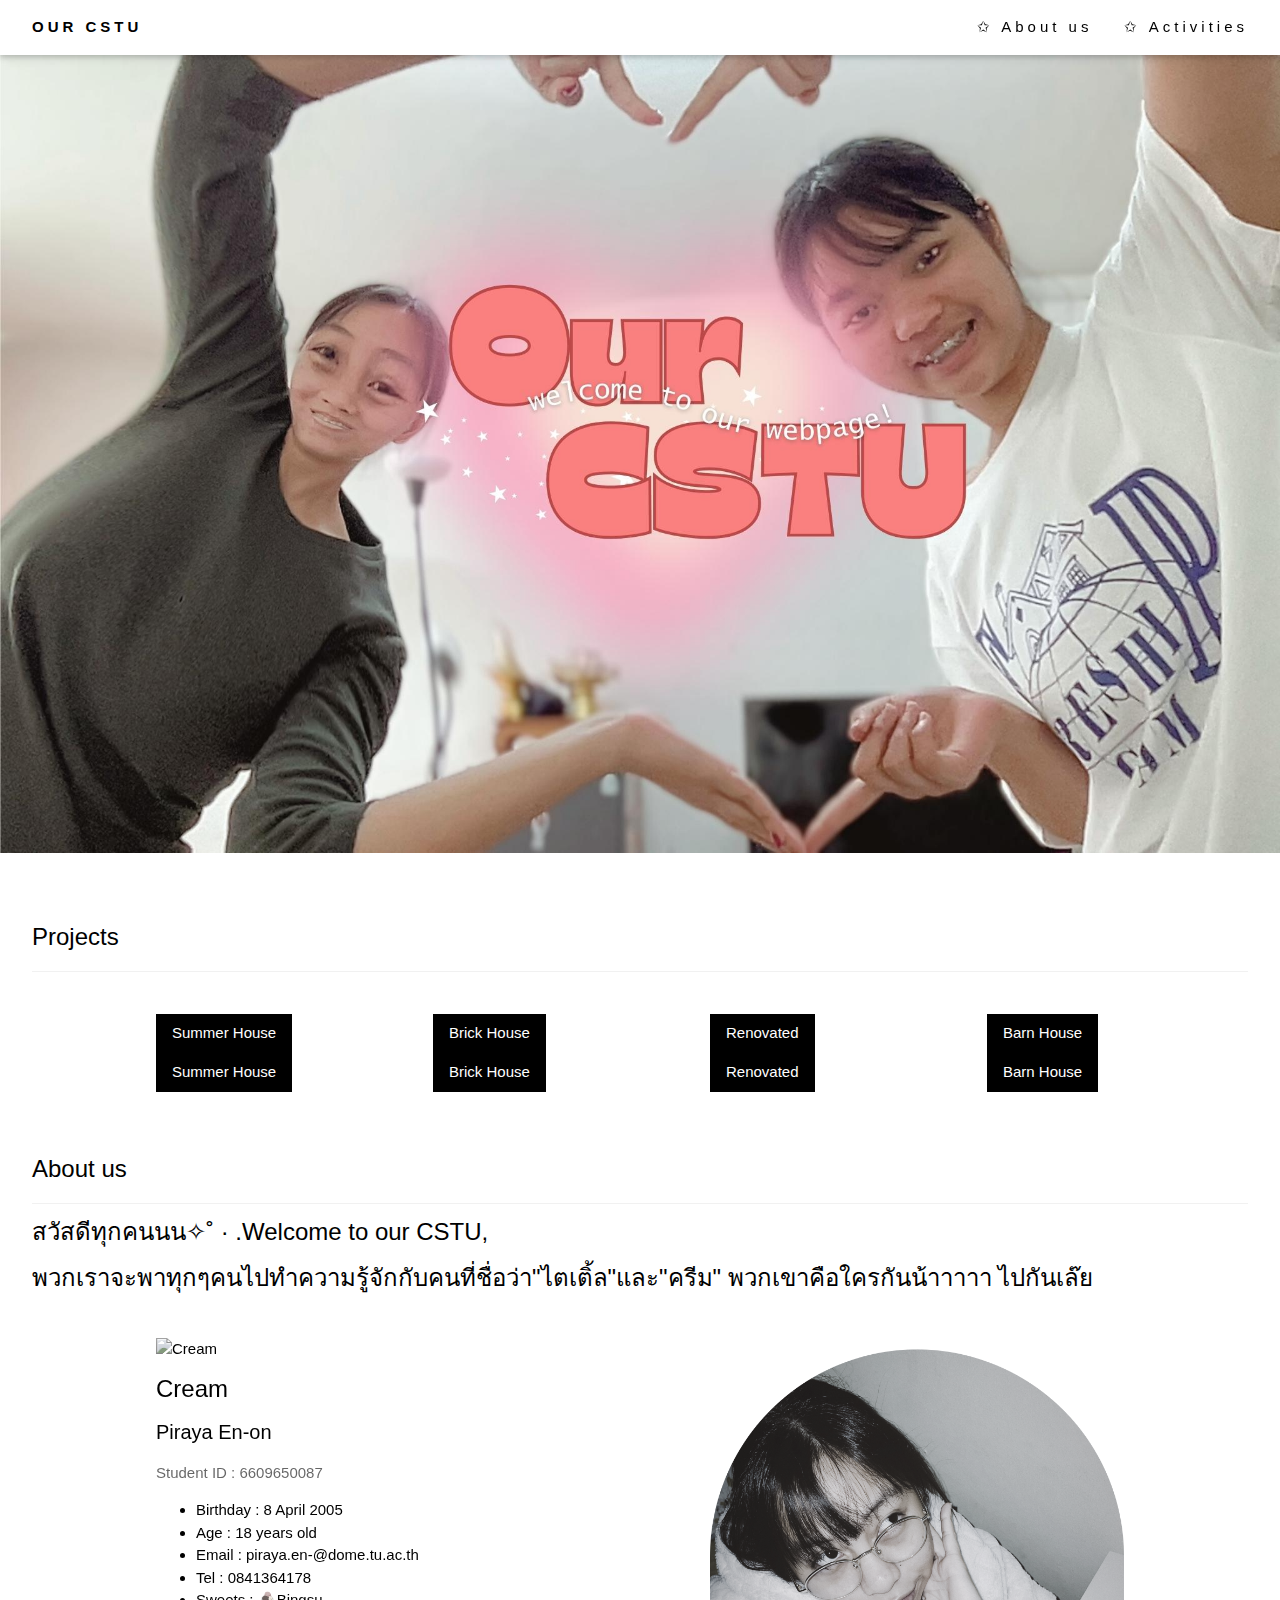
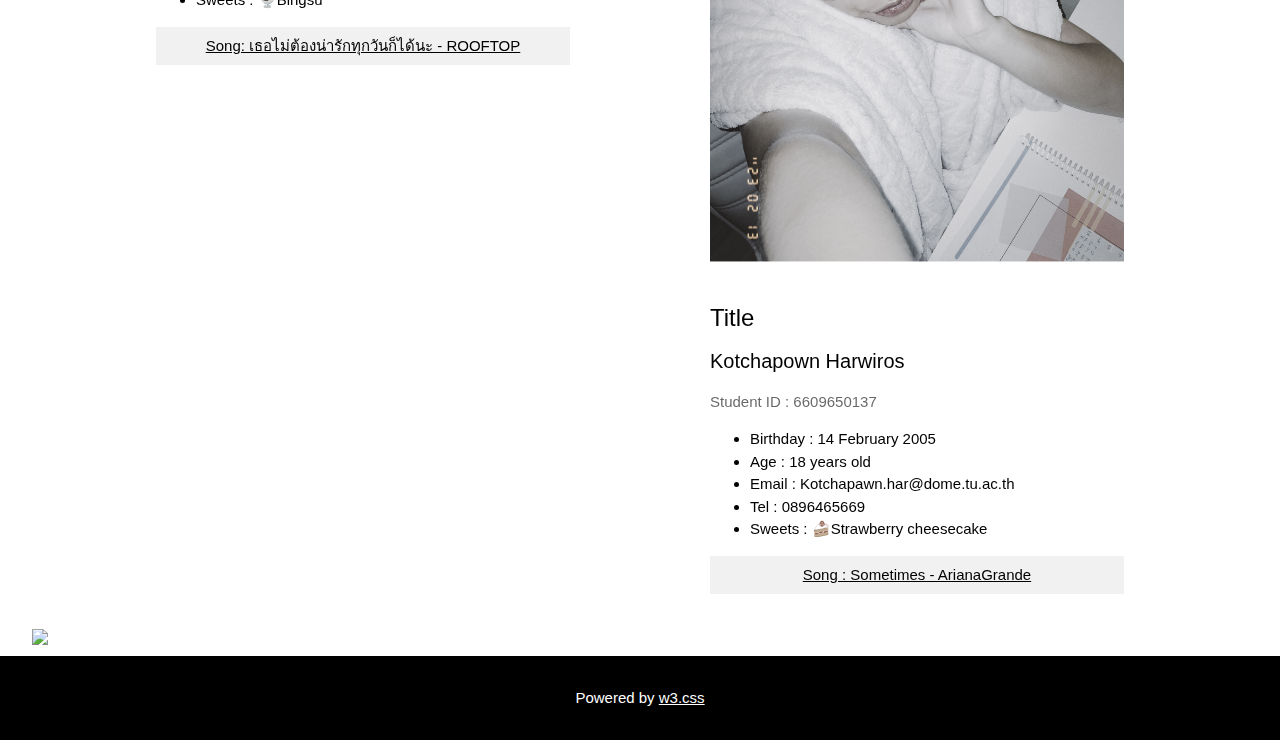
==== index.html @ e23eea5b "delete button 2nd" ====
<!DOCTYPE html>
<html>
  <head>
    <title>OUR CSTU</title>
    <meta charset="UTF-8">
    <meta name="viewport" content="width=device-width, initial-scale=1">
    <link rel="stylesheet" href="css/style.css">
  </head>
  <body>
    <!-- Navbar (sit on top) -->
    <div class="top">
      <div class="bar white wide padding card">
        <a href="#home" class="bar-item button"><b>OUR CSTU</b></a>
        <!-- Float links to the right. Hide them on small screens -->
        <div class="right hide-small">
          <a href="#about" class="bar-item button">✩ About us</a>
          <a href="Our_activities.html" class="bar-item button">✩ Activities</a>
        </div>
      </div>
    </div>
    <!-- Header -->
    <header class="display-container content wide" style="max-width:1500px;" id="home">
      <img class="image" src="image/Our.jpg" alt="Cream&Title" width="1500" height="700">
    </header>
    <!-- Page content -->
    <div class="content padding" style="max-width:1564px">
      <!-- Project Section -->
      <div class="container padding-32" id="projects">
        <h3 class="border-bottom border-light-grey padding-16">Projects</h3>
      </div>
      <div class="row-padding">
        <div class="col l3 m6 margin-bottom">
          <div class="display-container">
            <div class="display-topleft black padding">Summer House</div>
            <img src="/w3images/house5.jpg" alt="House" style="width:100%">
          </div>
        </div>
        <div class="col l3 m6 margin-bottom">
          <div class="display-container">
            <div class="display-topleft black padding">Brick House</div>
            <img src="/w3images/house2.jpg" alt="House" style="width:100%">
          </div>
        </div>
        <div class="col l3 m6 margin-bottom">
          <div class="display-container">
            <div class="display-topleft black padding">Renovated</div>
            <img src="/w3images/house3.jpg" alt="House" style="width:100%">
          </div>
        </div>
        <div class="col l3 m6 margin-bottom">
          <div class="display-container">
            <div class="display-topleft black padding">Barn House</div>
            <img src="/w3images/house4.jpg" alt="House" style="width:100%">
          </div>
        </div>
      </div>
      <div class="row-padding">
        <div class="col l3 m6 margin-bottom">
          <div class="display-container">
            <div class="display-topleft black padding">Summer House</div>
            <img src="/w3images/house2.jpg" alt="House" style="width:99%">
          </div>
        </div>
        <div class="col l3 m6 margin-bottom">
          <div class="display-container">
            <div class="display-topleft black padding">Brick House</div>
            <img src="/w3images/house5.jpg" alt="House" style="width:99%">
          </div>
        </div>
        <div class="col l3 m6 margin-bottom">
          <div class="display-container">
            <div class="display-topleft black padding">Renovated</div>
            <img src="/w3images/house4.jpg" alt="House" style="width:99%">
          </div>
        </div>
        <div class="col l3 m6 margin-bottom">
          <div class="display-container">
            <div class="display-topleft black padding">Barn House</div>
            <img src="/w3images/house3.jpg" alt="House" style="width:99%">
          </div>
        </div>
      </div>

  <!-- About Section -->
  <div class="container padding-32" id="about">
    <h3 class="border-bottom border-light-grey padding-16">About us</h3>
    <h3>สวัสดีทุกคนนน✧˚ · .Welcome to our CSTU,</h3>
    <h3> พวกเราจะพาทุกๆคนไปทำความรู้จักกับคนที่ชื่อว่า"ไตเติ้ล"และ"ครีม" พวกเขาคือใครกันน้าาาาา ไปกันเล๊ย</h3>
  </div>

  <div class="row-padding grayscale">
    <div class="col l6 m6 margin-bottom" id="cream">
      <img src="image/cream in frame.png" alt="Cream" style="width:100%">
      <h3>Cream</h3>
      <h4>Piraya En-on</h4>
      <p class="std">Student ID : 6609650087</p>
      <ul>
        <li>Birthday : 8 April 2005</li>
        <li>Age : 18 years old</li>
        <li>Email : piraya.en-@dome.tu.ac.th</li>
        <li>Tel : 0841364178</li>
        <li>Sweets : &#127848Bingsu</li>
      </ul>
      <p>
        <button class="button light-grey block">
            <a href="https://youtu.be/qBFnCkYeh0w?si=fT-tMSIpCSlqD7FG">Song: เธอไม่ต้องน่ารักทุกวันก็ได้นะ - ROOFTOP</a>
        </button>
      </p>
    </div>
    <div class="col l6 m6 margin-bottom" id="title">
      <img src="image/title in frame.png" alt="Hawi" style="width:100%">
      <h3>Title</h3>
      <h4>Kotchapown Harwiros</h4>
      <p class="std">Student ID : 6609650137</p>
      <ul>
        <li>Birthday : 14 February 2005</li>
        <li>Age : 18 years old</li>
        <li>Email : Kotchapawn.har@dome.tu.ac.th</li>
        <li>Tel : 0896465669</li>
        <li>Sweets : &#127856Strawberry cheesecake</li>
      </ul>
      <p>
        <button class="button light-grey block">
            <a href="https://youtu.be/4yr6KzidJs0?si=p7dUStt43I7dXj5k">Song : Sometimes - ArianaGrande</a>
        </button>
      </p>
    </div>
  </div>
  
<!-- Image of location/map -->
<div class="container">
  <img src="/w3images/map.jpg" class="image" style="width:100%">
</div>

<!-- End page content -->
</div>


<!-- Footer -->
<footer class="center black padding-16">
  <p>Powered by <a href="https://www.w3schools.com/w3css/default.asp" title="W3.CSS" target="_blank" class="hover-text-green">w3.css</a></p>
</footer>

</body>
</html>
---- css/style.css ----
html {
  box-sizing: border-box
}

*,*:before,*:after {
  box-sizing: inherit
}

html {
  -ms-text-size-adjust: 100%;
  -webkit-text-size-adjust: 100%
}

body {
  margin: 0
}

article,aside,details,figcaption,figure,footer,header,main,menu,nav,section {
  display: block
}

summary {
  display: list-item
}

audio,canvas,progress,video {
  display: inline-block
}

progress {
  vertical-align: baseline
}

audio:not([controls]) {
  display: none;
  height: 0
}

[hidden],template {
  display: none
}

a {
  background-color: transparent
}

a:active,a:hover {
  outline-width: 0
}

abbr[title] {
  border-bottom: none;
  text-decoration: underline;
  text-decoration: underline dotted
}

b,strong {
  font-weight: bolder
}

dfn {
  font-style: italic
}

mark {
  background: #ff0;
  color: #000
}

small {
  font-size: 80%
}

sub,sup {
  font-size: 75%;
  line-height: 0;
  position: relative;
  vertical-align: baseline
}

sub {
  bottom: -0.25em
}

sup {
  top: -0.5em
}

figure {
  margin: 1em 40px
}

img {
  border-style: none
}

code,kbd,pre,samp {
  font-family: monospace,monospace;
  font-size: 1em
}

hr {
  box-sizing: content-box;
  height: 0;
  overflow: visible
}

button,input,select,textarea,optgroup {
  font: inherit;
  margin: 0
}

optgroup {
  font-weight: bold
}

button,select {
  text-transform: none
}


fieldset {
  border: 1px solid #c0c0c0;
  margin: 0 2px;
  padding: .35em .625em .75em
}

legend {
  color: inherit;
  display: table;
  max-width: 100%;
  padding: 0;
  white-space: normal
}

textarea {
  overflow: auto
}

[type=checkbox],[type=radio] {
  padding: 0
}

[type=number]::-webkit-inner-spin-button,[type=number]::-webkit-outer-spin-button {
  height: auto
}

[type=search] {
  -webkit-appearance: textfield;
  outline-offset: -2px
}

[type=search]::-webkit-search-decoration {
  -webkit-appearance: none
}


/* End extract */
html,body {
  font-family: Verdana,sans-serif;
  font-size: 15px;
  line-height: 1.5
}

html {
  overflow-x: hidden
}

h1 {
  font-size: 36px
}

h2 {
  font-size: 30px
}

h3 {
  font-size: 24px
}

h4 {
  font-size: 20px
}

h5 {
  font-size: 18px
}

h6 {
  font-size: 16px
}

.serif {
  font-family: serif
}

.sans-serif {
  font-family: sans-serif
}

.cursive {
  font-family: cursive
}

.monospace {
  font-family: monospace
}

h1,h2,h3,h4,h5,h6 {
  font-family: "Segoe UI",Arial,sans-serif;
  font-weight: 400;
  margin: 10px 0
}

.wide {
  letter-spacing: 4px
}

hr {
  border: 0;
  border-top: 1px solid #eee;
  margin: 20px 0
}

.image {
  max-width: 100%;
  height: auto
}

img {
  vertical-align: middle
}

a {
  color: inherit
}

.table,.table-all {
  border-collapse: collapse;
  border-spacing: 0;
  width: 100%;
  display: table
}

.table-all {
  border: 1px solid #ccc
}

.bordered tr,.table-all tr {
  border-bottom: 1px solid #ddd
}

.striped tbody tr:nth-child(even) {
  background-color: #f1f1f1
}

.table-all tr:nth-child(odd) {
  background-color: #fff
}

.table-all tr:nth-child(even) {
  background-color: #f1f1f1
}

.hoverable tbody tr:hover,.ul.hoverable li:hover {
  background-color: #ccc
}

.centered tr th,.centered tr td {
  text-align: center
}

.table td,.table th,.table-all td,.table-all th {
  padding: 8px 8px;
  display: table-cell;
  text-align: left;
  vertical-align: top
}

.table th:first-child,.table td:first-child,.table-all th:first-child,.table-all td:first-child {
  padding-left: 16px
}

.btn,.button {
  border: none;
  display: inline-block;
  padding: 8px 16px;
  vertical-align: middle;
  overflow: hidden;
  text-decoration: none;
  color: inherit;
  background-color: inherit;
  text-align: center;
  cursor: pointer;
  white-space: nowrap
}

.btn:hover {
  box-shadow: 0 8px 16px 0 rgba(0,0,0,0.2),0 6px 20px 0 rgba(0,0,0,0.19)
}

.btn,.button {
  -webkit-touch-callout: none;
  -webkit-user-select: none;
  -khtml-user-select: none;
  -moz-user-select: none;
  -ms-user-select: none;
  user-select: none
}

.disabled,.btn:disabled,.button:disabled {
  cursor: not-allowed;
  opacity: 0.3
}

.disabled *,:disabled * {
  pointer-events: none
}

.btn.disabled:hover,.btn:disabled:hover {
  box-shadow: none
}

.badge,.tag {
  background-color: #000;
  color: #fff;
  display: inline-block;
  padding-left: 8px;
  padding-right: 8px;
  text-align: center
}

.badge {
  border-radius: 50%
}

.ul {
  list-style-type: none;
  padding: 0;
  margin: 0
}

.ul li {
  padding: 8px 16px;
  border-bottom: 1px solid #ddd
}

.ul li:last-child {
  border-bottom: none
}

.tooltip,.display-container {
  position: relative
}

.tooltip .text {
  display: none
}

.tooltip:hover .text {
  display: inline-block
}

.ripple:active {
  opacity: 0.5
}

.ripple {
  transition: opacity 0s
}

.input {
  padding: 8px;
  display: block;
  border: none;
  border-bottom: 1px solid #ccc;
  width: 100%
}

.select {
  padding: 9px 0;
  width: 100%;
  border: none;
  border-bottom: 1px solid #ccc
}

.dropdown-click,.dropdown-hover {
  position: relative;
  display: inline-block;
  cursor: pointer
}

.dropdown-hover:hover .dropdown-content {
  display: block
}

.dropdown-hover:first-child,.dropdown-click:hover {
  background-color: #ccc;
  color: #000
}

.dropdown-hover:hover > .button:first-child,.dropdown-click:hover > .button:first-child {
  background-color: #ccc;
  color: #000
}

.dropdown-content {
  cursor: auto;
  color: #000;
  background-color: #fff;
  display: none;
  position: absolute;
  min-width: 160px;
  margin: 0;
  padding: 0;
  z-index: 1
}

.check,.radio {
  width: 24px;
  height: 24px;
  position: relative;
  top: 6px
}

.sidebar {
  height: 100%;
  width: 200px;
  background-color: #fff;
  position: fixed!important;
  z-index: 1;
  overflow: auto
}

.bar-block .dropdown-hover,.bar-block .dropdown-click {
  width: 100%
}

.bar-block .dropdown-hover .dropdown-content,.bar-block .dropdown-click .dropdown-content {
  min-width: 100%
}

.bar-block .dropdown-hover .button,.bar-block .dropdown-click .button {
  width: 100%;
  text-align: left;
  padding: 8px 16px
}

.main,#main {
  transition: margin-left .4s
}

.modal {
  z-index: 3;
  display: none;
  padding-top: 100px;
  position: fixed;
  left: 0;
  top: 0;
  width: 100%;
  height: 100%;
  overflow: auto;
  background-color: rgb(0,0,0);
  background-color: rgba(0,0,0,0.4)
}

.modal-content {
  margin: auto;
  background-color: #fff;
  position: relative;
  padding: 0;
  outline: 0;
  width: 600px
}

.bar {
  width: 100%;
  overflow: hidden
}

.center .bar {
  display: inline-block;
  width: auto
}

.bar .bar-item {
  padding: 8px 16px;
  float: left;
  width: auto;
  border: none;
  display: block;
  outline: 0
}

.bar .dropdown-hover,.bar .dropdown-click {
  position: static;
  float: left
}

.bar .button {
  white-space: normal
}

.bar-block .bar-item {
  width: 100%;
  display: block;
  padding: 8px 16px;
  text-align: left;
  border: none;
  white-space: normal;
  float: none;
  outline: 0
}

.bar-block.center .bar-item {
  text-align: center
}

.block {
  display: block;
  width: 100%
}

.responsive {
  display: block;
  overflow-x: auto
}

.container:after,.container:before,.panel:after,.panel:before,.row:after,.row:before,.row-padding:after,.row-padding:before, .cell-row:before,.cell-row:after,.clear:after,.clear:before,.bar:before,.bar:after {
  content: "";
  display: table;
  clear: both
}

.col,.half,.third,.twothird,.threequarter,.quarter {
  float: left;
  width: 100%
}

.col.s1 {
  width: 8.33333%
}

.col.s2 {
  width: 16.66666%
}

.col.s3 {
  width: 24.99999%
}

.col.s4 {
  width: 33.33333%
}

.col.s5 {
  width: 41.66666%
}

.col.s6 {
  width: 49.99999%
}

.col.s7 {
  width: 58.33333%
}

.col.s8 {
  width: 66.66666%
}

.col.s9 {
  width: 74.99999%
}

.col.s10 {
  width: 83.33333%
}

.col.s11 {
  width: 91.66666%
}

.col.s12 {
  width: 99.99999%
}

@media (min-width: 601px) {
  .col.m1 {
      width:8.33333%
  }

  .col.m2 {
      width: 16.66666%
  }

  .col.m3,.quarter {
      width: 24.99999%
  }

  .col.m4,.third {
      width: 33.33333%
  }

  .col.m5 {
      width: 41.66666%
  }

  .col.m6,.half {
      width: 49.99999%
  }

  .col.m7 {
      width: 58.33333%
  }

  .col.m8,.twothird {
      width: 66.66666%
  }

  .col.m9,.threequarter {
      width: 74.99999%
  }

  .col.m10 {
      width: 83.33333%
  }

  .col.m11 {
      width: 91.66666%
  }

  .col.m12 {
      width: 99.99999%
  }
}

@media (min-width: 993px) {
  .col.l1 {
      width:8.33333%
  }

  .col.l2 {
      width: 16.66666%
  }

  .col.l3 {
      width: 24.99999%
  }

  .col.l4 {
      width: 33.33333%
  }

  .col.l5 {
      width: 41.66666%
  }

  .col.l6 {
      width: 49.99999%
  }

  .col.l7 {
      width: 58.33333%
  }

  .col.l8 {
      width: 66.66666%
  }

  .col.l9 {
      width: 74.99999%
  }

  .col.l10 {
      width: 83.33333%
  }

  .col.l11 {
      width: 91.66666%
  }

  .col.l12 {
      width: 99.99999%
  }
}

.rest {
  overflow: hidden
}

.stretch {
  margin-left: -16px;
  margin-right: -16px
}

.content,.auto {
  margin-left: auto;
  margin-right: auto
}

.content {
  max-width: 980px
}

.auto {
  max-width: 1140px
}

.cell-row {
  display: table;
  width: 100%
}

.cell {
  display: table-cell
}

.cell-top {
  vertical-align: top
}

.cell-middle {
  vertical-align: middle
}

.cell-bottom {
  vertical-align: bottom
}

.hide {
  display: none!important
}

.show-block,.show {
  display: block!important
}

.show-inline-block {
  display: inline-block!important
}

@media (max-width: 1205px) {
  .auto {
      max-width:95%
  }
}

@media (max-width: 600px) {
  .modal-content {
      margin:0 10px;
      width: auto!important
  }

  .modal {
      padding-top: 30px
  }

  .dropdown-hover.mobile .dropdown-content,.dropdown-click.mobile .dropdown-content {
      position: relative
  }

  .hide-small {
      display: none!important
  }

  .mobile {
      display: block;
      width: 100%!important
  }

  .bar-item.mobile,.dropdown-hover.mobile,.dropdown-click.mobile {
      text-align: center
  }

  .dropdown-hover.mobile,.dropdown-hover.mobile .btn,.dropdown-hover.mobile .button,.dropdown-click.mobile,.dropdown-click.mobile .btn,.dropdown-click.mobile .button {
      width: 100%
  }
}

@media (max-width: 768px) {
  .modal-content {
      width:500px
  }

  .modal {
      padding-top: 50px
  }
}

@media (min-width: 993px) {
  .modal-content {
      width:900px
  }

  .hide-large {
      display: none!important
  }

  .sidebar.collapse {
      display: block!important
  }
}

@media (max-width: 992px) and (min-width:601px) {
  .hide-medium {
      display:none!important
  }
}

@media (max-width: 992px) {
  .sidebar.collapse {
      display:none
  }

  .main {
      margin-left: 0!important;
      margin-right: 0!important
  }

  .auto {
      max-width: 100%
  }
}

.top,.bottom {
  position: fixed;
  width: 100%;
  z-index: 1
}

.top {
  top: 0
}

.bottom {
  bottom: 0
}

.overlay {
  position: fixed;
  display: none;
  width: 100%;
  height: 100%;
  top: 0;
  left: 0;
  right: 0;
  bottom: 0;
  background-color: rgba(0,0,0,0.5);
  z-index: 2
}

.display-topleft {
  position: absolute;
  left: 0;
  top: 0
}

.display-topright {
  position: absolute;
  right: 0;
  top: 0
}

.display-bottomleft {
  position: absolute;
  left: 0;
  bottom: 0
}

.display-bottomright {
  position: absolute;
  right: 0;
  bottom: 0
}

.display-middle {
  position: absolute;
  top: 50%;
  left: 50%;
  transform: translate(-50%,-50%);
  -ms-transform: translate(-50%,-50%)
}

.display-left {
  position: absolute;
  top: 50%;
  left: 0%;
  transform: translate(0%,-50%);
  -ms-transform: translate(-0%,-50%)
}

.display-right {
  position: absolute;
  top: 50%;
  right: 0%;
  transform: translate(0%,-50%);
  -ms-transform: translate(0%,-50%)
}

.display-topmiddle {
  position: absolute;
  left: 50%;
  top: 0;
  transform: translate(-50%,0%);
  -ms-transform: translate(-50%,0%)
}

.display-bottommiddle {
  position: absolute;
  left: 50%;
  bottom: 0;
  transform: translate(-50%,0%);
  -ms-transform: translate(-50%,0%)
}

.display-container:hover .display-hover {
  display: block
}

.display-container:hover span.display-hover {
  display: inline-block
}

.display-hover {
  display: none
}

.display-position {
  position: absolute
}

.circle {
  border-radius: 50%
}

.round-small {
  border-radius: 2px
}

.round,.round-medium {
  border-radius: 4px
}

.round-large {
  border-radius: 8px
}

.round-xlarge {
  border-radius: 16px
}

.round-xxlarge {
  border-radius: 32px
}

.row-padding,.row-padding>.half,.row-padding>.third,.row-padding>.twothird,.row-padding>.threequarter,.row-padding>.quarter,.row-padding>.col {
  padding: 0 70px
}

.container,.panel {
  padding: 0.01em 16px
}

.panel {
  margin-top: 16px;
  margin-bottom: 16px
}

.code,.codespan {
  font-family: Consolas,"courier new";
  font-size: 16px
}

.code {
  width: auto;
  background-color: #fff;
  padding: 8px 12px;
  border-left: 4px solid #4CAF50;
  word-wrap: break-word
}

.codespan {
  color: crimson;
  background-color: #f1f1f1;
  padding-left: 4px;
  padding-right: 4px;
  font-size: 110%
}

.card,.card-2 {
  box-shadow: 0 2px 5px 0 rgba(0,0,0,0.16),0 2px 10px 0 rgba(0,0,0,0.12)
}

.card-4,.hover-shadow:hover {
  box-shadow: 0 4px 10px 0 rgba(0,0,0,0.2),0 4px 20px 0 rgba(0,0,0,0.19)
}

.spin {
  animation: w3-spin 2s infinite linear
}

@keyframes w3-spin {
  0% {
      transform: rotate(0deg)
  }

  100% {
      transform: rotate(359deg)
  }
}

.animate-fading {
  animation: fading 10s infinite
}

@keyframes fading {
  0% {
      opacity: 0
  }

  50% {
      opacity: 1
  }

  100% {
      opacity: 0
  }
}

.animate-opacity {
  animation: opac 0.8s
}

@keyframes opac {
  from {
      opacity: 0
  }

  to {
      opacity: 1
  }
}

.animate-top {
  position: relative;
  animation: animatetop 0.4s
}

@keyframes animatetop {
  from {
      top: -300px;
      opacity: 0
  }

  to {
      top: 0;
      opacity: 1
  }
}

.animate-left {
  position: relative;
  animation: animateleft 0.4s
}

@keyframes animateleft {
  from {
      left: -300px;
      opacity: 0
  }

  to {
      left: 0;
      opacity: 1
  }
}

.animate-right {
  position: relative;
  animation: animateright 0.4s
}

@keyframes animateright {
  from {
      right: -300px;
      opacity: 0
  }

  to {
      right: 0;
      opacity: 1
  }
}

.animate-bottom {
  position: relative;
  animation: animatebottom 0.4s
}

@keyframes animatebottom {
  from {
      bottom: -300px;
      opacity: 0
  }

  to {
      bottom: 0;
      opacity: 1
  }
}

.animate-zoom {
  animation: animatezoom 0.6s
}

@keyframes animatezoom {
  from {
      transform: scale(0)
  }

  to {
      transform: scale(1)
  }
}

.animate-input {
  transition: width 0.4s ease-in-out
}

.animate-input:focus {
  width: 100%!important
}

.std,.hover-std:hover {
  opacity: 0.60
}

.std-off,.hover-std-off:hover {
  opacity: 1
}

.std-max {
  opacity: 0.25
}

.std-min {
  opacity: 0.75
}

.greyscale-max,.grayscale-max,.hover-greyscale:hover,.hover-grayscale:hover {
  filter: grayscale(100%)
}

.greyscale,.grayscale {
  filter: grayscale(75%)
}

.greyscale-min,.grayscale-min {
  filter: grayscale(50%)
}

.sepia {
  filter: sepia(75%)
}

.sepia-max,.hover-sepia:hover {
  filter: sepia(100%)
}

.sepia-min {
  filter: sepia(50%)
}

.tiny {
  font-size: 10px!important
}

.small {
  font-size: 12px!important
}

.medium {
  font-size: 15px!important
}

.large {
  font-size: 18px!important
}

.xlarge {
  font-size: 24px!important
}

.xxlarge {
  font-size: 36px!important
}

.xxxlarge {
  font-size: 48px!important
}

.jumbo {
  font-size: 64px!important
}

.left-align {
  text-align: left!important
}

.right-align {
  text-align: right!important
}

.justify {
  text-align: justify!important
}

.center {
  text-align: center!important
}

.border-0 {
  border: 0!important
}

.border {
  border: 1px solid #ccc!important
}

.border-top {
  border-top: 1px solid #ccc!important
}

.border-bottom {
  border-bottom: 1px solid #ccc!important
}

.border-left {
  border-left: 1px solid #ccc!important
}

.border-right {
  border-right: 1px solid #ccc!important
}

.topbar {
  border-top: 6px solid #ccc!important
}

.bottombar {
  border-bottom: 6px solid #ccc!important
}

.leftbar {
  border-left: 6px solid #ccc!important
}

.rightbar {
  border-right: 6px solid #ccc!important
}

.section,.code {
  margin-top: 16px!important;
  margin-bottom: 16px!important
}

.margin {
  margin: 16px!important
}

.margin-top {
  margin-top: 16px!important
}

.margin-bottom {
  margin-bottom: 16px!important
}

.margin-left {
  margin-left: 16px!important
}

.margin-right {
  margin-right: 16px!important
}

.padding-small {
  padding: 4px 8px!important
}

.padding {
  padding: 8px 16px!important
}

.padding-large {
  padding: 12px 24px!important
}

.padding-16 {
  padding-top: 16px!important;
  padding-bottom: 16px!important
}

.padding-24 {
  padding-top: 24px!important;
  padding-bottom: 24px!important
}

.padding-32 {
  padding-top: 32px!important;
  padding-bottom: 32px!important
}

.padding-48 {
  padding-top: 48px!important;
  padding-bottom: 48px!important
}

.padding-64 {
  padding-top: 64px!important;
  padding-bottom: 64px!important
}

.padding-top-64 {
  padding-top: 64px!important
}

.padding-top-48 {
  padding-top: 48px!important
}

.padding-top-32 {
  padding-top: 32px!important
}

.padding-top-24 {
  padding-top: 24px!important
}

.left {
  float: left!important
}

.right {
  float: right!important
}

.button:hover {
  color: #000!important;
  background-color: #ccc!important
}

.transparent,.hover-none:hover {
  background-color: transparent!important
}

.hover-none:hover {
  box-shadow: none!important
}

/* Colors */
.amber,.hover-amber:hover {
  color: #000!important;
  background-color: #ffc107!important
}

.aqua,.hover-aqua:hover {
  color: #000!important;
  background-color: #00ffff!important
}

.blue,.hover-blue:hover {
  color: #fff!important;
  background-color: #2196F3!important
}

.light-blue,.hover-light-blue:hover {
  color: #000!important;
  background-color: #87CEEB!important
}

.brown,.hover-brown:hover {
  color: #fff!important;
  background-color: #795548!important
}

.cyan,.hover-cyan:hover {
  color: #000!important;
  background-color: #00bcd4!important
}

.blue-grey,.hover-blue-grey:hover,.blue-gray,.hover-blue-gray:hover {
  color: #fff!important;
  background-color: #607d8b!important
}

.green,.hover-green:hover {
  color: #fff!important;
  background-color: #4CAF50!important
}

.light-green,.hover-light-green:hover {
  color: #000!important;
  background-color: #8bc34a!important
}

.indigo,.hover-indigo:hover {
  color: #fff!important;
  background-color: #3f51b5!important
}

.khaki,.hover-khaki:hover {
  color: #000!important;
  background-color: #f0e68c!important
}

.lime,.hover-lime:hover {
  color: #000!important;
  background-color: #cddc39!important
}

.orange,.hover-orange:hover {
  color: #000!important;
  background-color: #ff9800!important
}

.deep-orange,.hover-deep-orange:hover {
  color: #fff!important;
  background-color: #ff5722!important
}

.pink,.hover-pink:hover {
  color: #fff!important;
  background-color: #e91e63!important
}

.purple,.hover-purple:hover {
  color: #fff!important;
  background-color: #9c27b0!important
}

.deep-purple,.hover-deep-purple:hover {
  color: #fff!important;
  background-color: #673ab7!important
}

.red,.hover-red:hover {
  color: #fff!important;
  background-color: #f44336!important
}

.sand,.hover-sand:hover {
  color: #000!important;
  background-color: #fdf5e6!important
}

.teal,.hover-teal:hover {
  color: #fff!important;
  background-color: #009688!important
}

.yellow,.hover-yellow:hover {
  color: #000!important;
  background-color: #ffeb3b!important
}

.white,.hover-white:hover {
  color: #000!important;
  background-color: #fff!important
}

.black,.hover-black:hover {
  color: #fff!important;
  background-color: #000!important
}

.grey,.hover-grey:hover,.gray,.hover-gray:hover {
  color: #000!important;
  background-color: #9e9e9e!important
}

.light-grey,.hover-light-grey:hover,.light-gray,.hover-light-gray:hover {
  color: #000!important;
  background-color: #f1f1f1!important
}

.dark-grey,.hover-dark-grey:hover,.dark-gray,.hover-dark-gray:hover {
  color: #fff!important;
  background-color: #616161!important
}

.pale-red,.hover-pale-red:hover {
  color: #000!important;
  background-color: #ffdddd!important
}

.pale-green,.hover-pale-green:hover {
  color: #000!important;
  background-color: #ddffdd!important
}

.pale-yellow,.hover-pale-yellow:hover {
  color: #000!important;
  background-color: #ffffcc!important
}

.pale-blue,.hover-pale-blue:hover {
  color: #000!important;
  background-color: #ddffff!important
}

.text-amber,.hover-text-amber:hover {
  color: #ffc107!important
}

.text-aqua,.hover-text-aqua:hover {
  color: #00ffff!important
}

.text-blue,.hover-text-blue:hover {
  color: #2196F3!important
}

.text-light-blue,.hover-text-light-blue:hover {
  color: #87CEEB!important
}

.text-brown,.hover-text-brown:hover {
  color: #795548!important
}

.text-cyan,.hover-text-cyan:hover {
  color: #00bcd4!important
}

.text-blue-grey,.hover-text-blue-grey:hover,.text-blue-gray,.hover-text-blue-gray:hover {
  color: #607d8b!important
}

.text-green,.hover-text-green:hover {
  color: #4CAF50!important
}

.text-light-green,.hover-text-light-green:hover {
  color: #8bc34a!important
}

.text-indigo,.hover-text-indigo:hover {
  color: #3f51b5!important
}

.text-khaki,.hover-text-khaki:hover {
  color: #b4aa50!important
}

.text-lime,.hover-text-lime:hover {
  color: #cddc39!important
}

.text-orange,.hover-text-orange:hover {
  color: #ff9800!important
}

.text-deep-orange,.hover-text-deep-orange:hover {
  color: #ff5722!important
}

.text-pink,.hover-text-pink:hover {
  color: #e91e63!important
}

.text-purple,.hover-text-purple:hover {
  color: #9c27b0!important
}

.text-deep-purple,.hover-text-deep-purple:hover {
  color: #673ab7!important
}

.text-red,.hover-text-red:hover {
  color: #f44336!important
}

.text-sand,.hover-text-sand:hover {
  color: #fdf5e6!important
}

.text-teal,.hover-text-teal:hover {
  color: #009688!important
}

.text-yellow,.hover-text-yellow:hover {
  color: #d2be0e!important
}

.text-white,.hover-text-white:hover {
  color: #fff!important
}

.text-black,.hover-text-black:hover {
  color: #000!important
}

.text-grey,.hover-text-grey:hover,.text-gray,.hover-text-gray:hover {
  color: #757575!important
}

.text-light-grey,.hover-text-light-grey:hover,.text-light-gray,.hover-text-light-gray:hover {
  color: #f1f1f1!important
}

.text-dark-grey,.hover-text-dark-grey:hover,.text-dark-gray,.hover-text-dark-gray:hover {
  color: #3a3a3a!important
}

.border-amber,.hover-border-amber:hover {
  border-color: #ffc107!important
}

.border-aqua,.hover-border-aqua:hover {
  border-color: #00ffff!important
}

.border-blue,.hover-border-blue:hover {
  border-color: #2196F3!important
}

.border-light-blue,.hover-border-light-blue:hover {
  border-color: #87CEEB!important
}

.border-brown,.hover-border-brown:hover {
  border-color: #795548!important
}

.border-cyan,.hover-border-cyan:hover {
  border-color: #00bcd4!important
}

.border-blue-grey,.hover-border-blue-grey:hover,.border-blue-gray,.hover-border-blue-gray:hover {
  border-color: #607d8b!important
}

.border-green,.hover-border-green:hover {
  border-color: #4CAF50!important
}

.border-light-green,.hover-border-light-green:hover {
  border-color: #8bc34a!important
}

.border-indigo,.hover-border-indigo:hover {
  border-color: #3f51b5!important
}

.border-khaki,.hover-border-khaki:hover {
  border-color: #f0e68c!important
}

.border-lime,.hover-border-lime:hover {
  border-color: #cddc39!important
}

.border-orange,.hover-border-orange:hover {
  border-color: #ff9800!important
}

.border-deep-orange,.hover-border-deep-orange:hover {
  border-color: #ff5722!important
}

.border-pink,.hover-border-pink:hover {
  border-color: #e91e63!important
}

.border-purple,.hover-border-purple:hover {
  border-color: #9c27b0!important
}

.border-deep-purple,.hover-border-deep-purple:hover {
  border-color: #673ab7!important
}

.border-red,.hover-border-red:hover {
  border-color: #f44336!important
}

.border-sand,.hover-border-sand:hover {
  border-color: #fdf5e6!important
}

.border-teal,.hover-border-teal:hover {
  border-color: #009688!important
}

.border-yellow,.hover-border-yellow:hover {
  border-color: #ffeb3b!important
}

.border-white,.hover-border-white:hover {
  border-color: #fff!important
}

.border-black,.hover-border-black:hover {
  border-color: #000!important
}

.border-grey,.hover-border-grey:hover,.border-gray,.hover-border-gray:hover {
  border-color: #9e9e9e!important
}

.border-light-grey,.hover-border-light-grey:hover,.border-light-gray,.hover-border-light-gray:hover {
  border-color: #f1f1f1!important
}

.border-dark-grey,.hover-border-dark-grey:hover,.border-dark-gray,.hover-border-dark-gray:hover {
  border-color: #616161!important
}

.border-pale-red,.hover-border-pale-red:hover {
  border-color: #ffe7e7!important
}

.border-pale-green,.hover-border-pale-green:hover {
  border-color: #e7ffe7!important
}

.border-pale-yellow,.hover-border-pale-yellow:hover {
  border-color: #ffffcc!important
}

.border-pale-blue,.hover-border-pale-blue:hover {
  border-color: #e7ffff!important
}
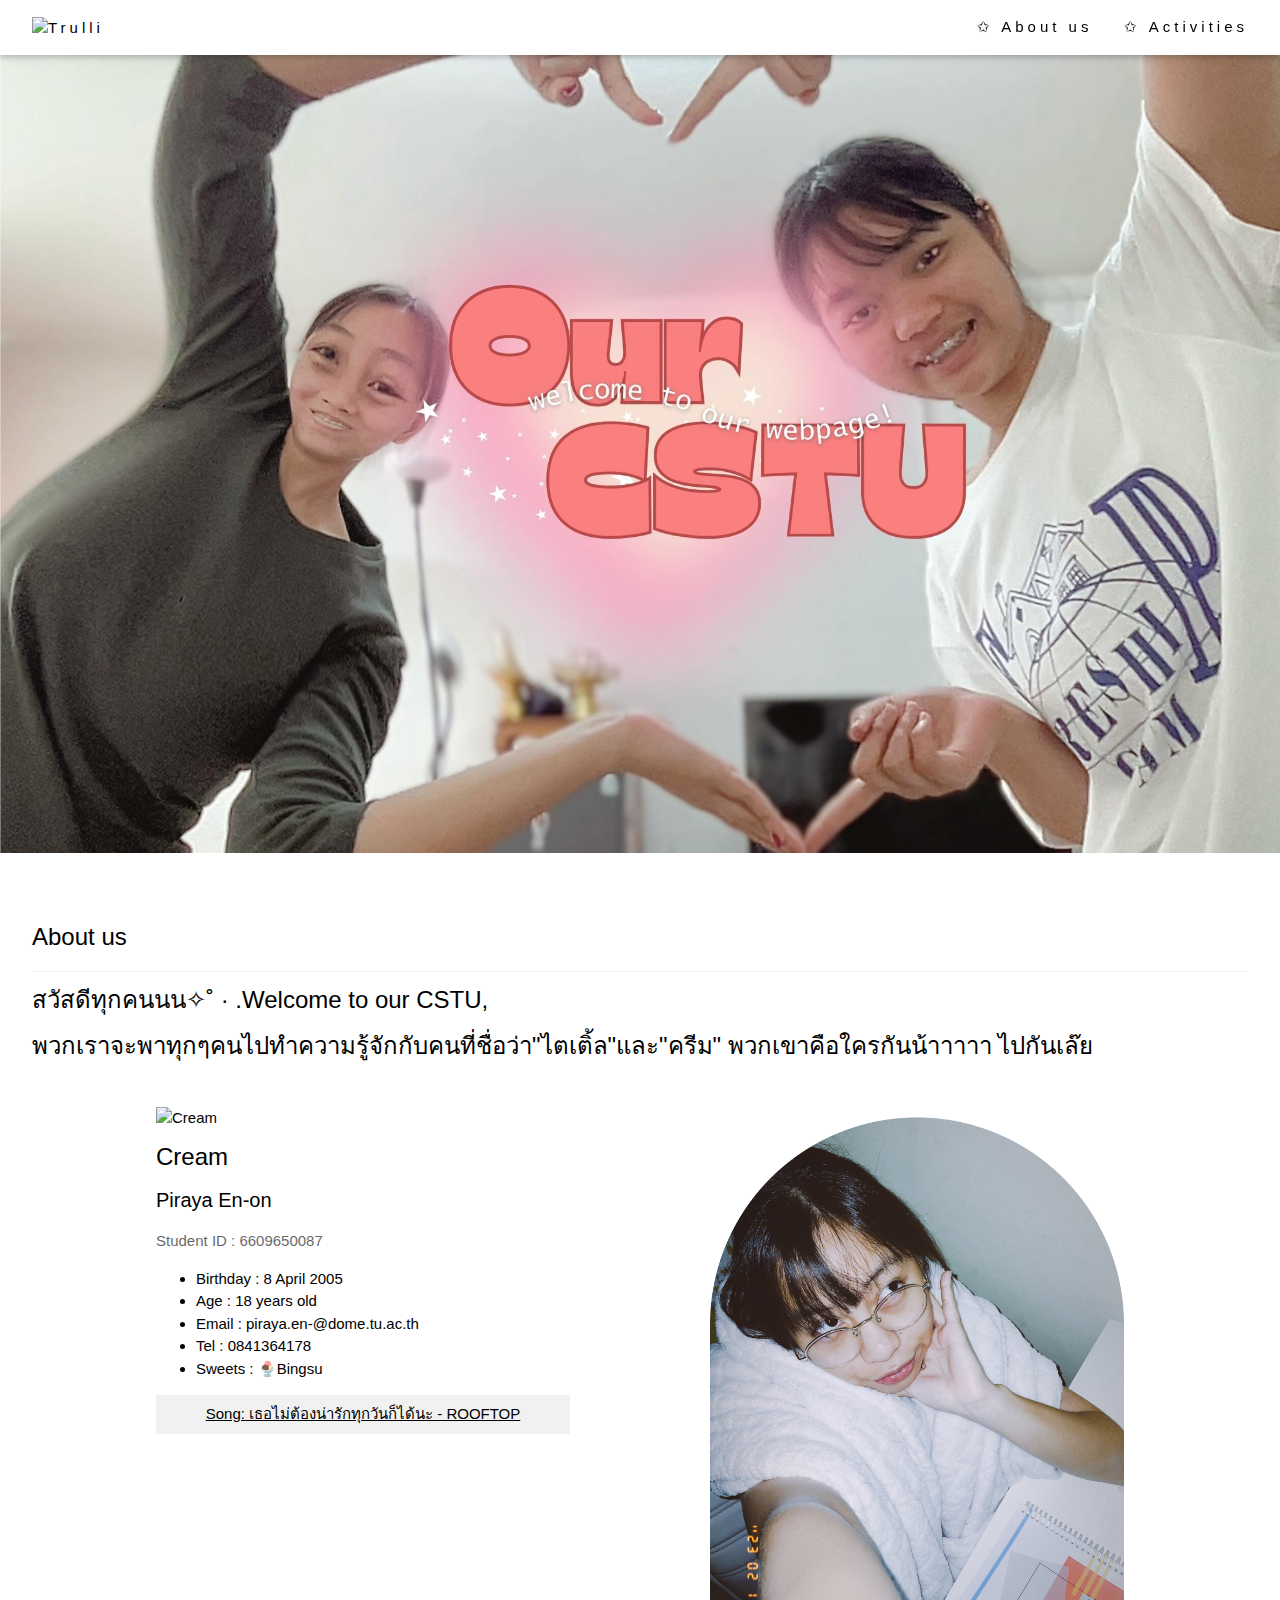
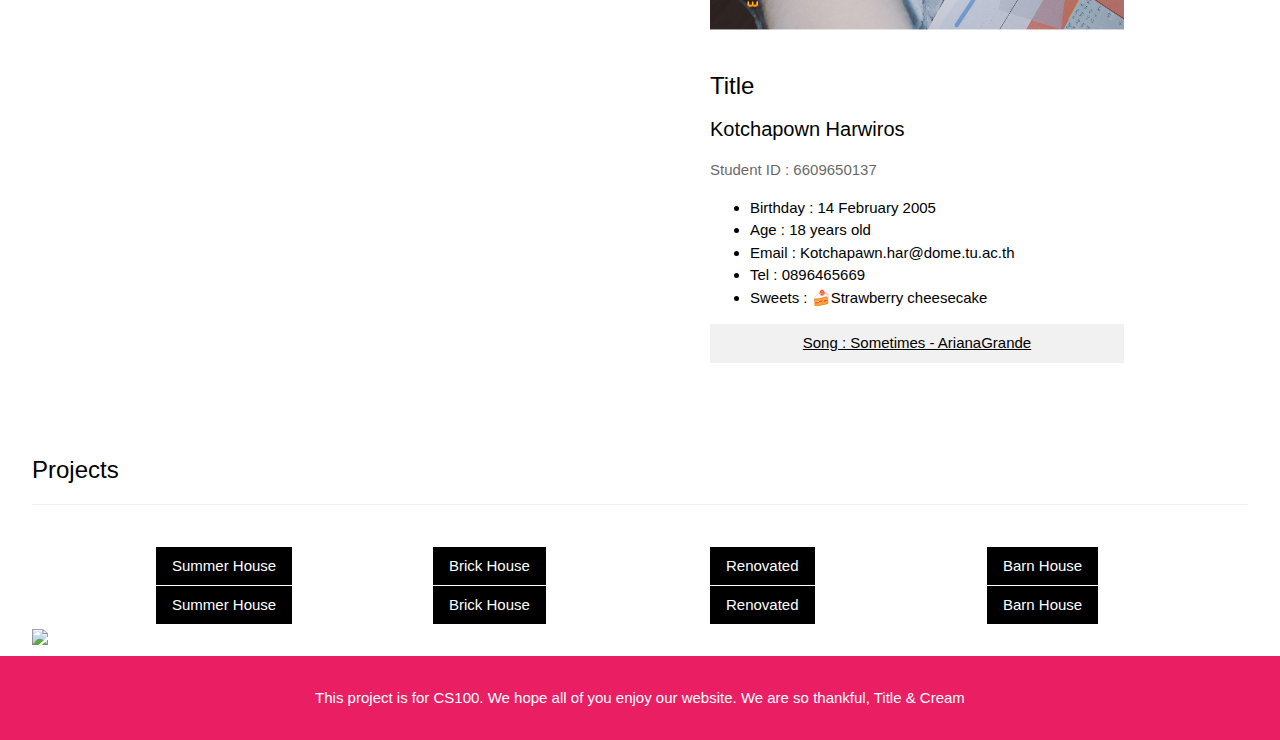
==== commit b5a7a8c6: "text at bottom" ====
--- a/index.html
+++ b/index.html
@@ -10,7 +10,7 @@
     <!-- Navbar (sit on top) -->
     <div class="top">
       <div class="bar white wide padding card">
-        <a href="#home" class="bar-item button"><b>OUR CSTU</b></a>
+        <a href="#home" class="bar-item button"><img src="pic_trulli.jpg" alt="Trulli" width="5" height="3"></a>
         <!-- Float links to the right. Hide them on small screens -->
         <div class="right hide-small">
           <a href="#about" class="bar-item button">✩ About us</a>
@@ -24,63 +24,7 @@
     </header>
     <!-- Page content -->
     <div class="content padding" style="max-width:1564px">
-      <!-- Project Section -->
-      <div class="container padding-32" id="projects">
-        <h3 class="border-bottom border-light-grey padding-16">Projects</h3>
-      </div>
-      <div class="row-padding">
-        <div class="col l3 m6 margin-bottom">
-          <div class="display-container">
-            <div class="display-topleft black padding">Summer House</div>
-            <img src="/w3images/house5.jpg" alt="House" style="width:100%">
-          </div>
-        </div>
-        <div class="col l3 m6 margin-bottom">
-          <div class="display-container">
-            <div class="display-topleft black padding">Brick House</div>
-            <img src="/w3images/house2.jpg" alt="House" style="width:100%">
-          </div>
-        </div>
-        <div class="col l3 m6 margin-bottom">
-          <div class="display-container">
-            <div class="display-topleft black padding">Renovated</div>
-            <img src="/w3images/house3.jpg" alt="House" style="width:100%">
-          </div>
-        </div>
-        <div class="col l3 m6 margin-bottom">
-          <div class="display-container">
-            <div class="display-topleft black padding">Barn House</div>
-            <img src="/w3images/house4.jpg" alt="House" style="width:100%">
-          </div>
-        </div>
-      </div>
-      <div class="row-padding">
-        <div class="col l3 m6 margin-bottom">
-          <div class="display-container">
-            <div class="display-topleft black padding">Summer House</div>
-            <img src="/w3images/house2.jpg" alt="House" style="width:99%">
-          </div>
-        </div>
-        <div class="col l3 m6 margin-bottom">
-          <div class="display-container">
-            <div class="display-topleft black padding">Brick House</div>
-            <img src="/w3images/house5.jpg" alt="House" style="width:99%">
-          </div>
-        </div>
-        <div class="col l3 m6 margin-bottom">
-          <div class="display-container">
-            <div class="display-topleft black padding">Renovated</div>
-            <img src="/w3images/house4.jpg" alt="House" style="width:99%">
-          </div>
-        </div>
-        <div class="col l3 m6 margin-bottom">
-          <div class="display-container">
-            <div class="display-topleft black padding">Barn House</div>
-            <img src="/w3images/house3.jpg" alt="House" style="width:99%">
-          </div>
-        </div>
-      </div>
-
+      
   <!-- About Section -->
   <div class="container padding-32" id="about">
     <h3 class="border-bottom border-light-grey padding-16">About us</h3>
@@ -88,7 +32,7 @@
     <h3> พวกเราจะพาทุกๆคนไปทำความรู้จักกับคนที่ชื่อว่า"ไตเติ้ล"และ"ครีม" พวกเขาคือใครกันน้าาาาา ไปกันเล๊ย</h3>
   </div>
 
-  <div class="row-padding grayscale">
+  <div class="row-padding">
     <div class="col l6 m6 margin-bottom" id="cream">
       <img src="image/cream in frame.png" alt="Cream" style="width:100%">
       <h3>Cream</h3>
@@ -126,6 +70,64 @@
       </p>
     </div>
   </div>
+
+<!-- Project Section -->
+<div class="container padding-32" id="projects">
+  <h3 class="border-bottom border-light-grey padding-16">Projects</h3>
+</div>
+<div class="row-padding">
+  <div class="col l3 m6 margin-bottom">
+    <div class="display-container">
+      <div class="display-topleft black padding">Summer House</div>
+      <img src="/w3images/house5.jpg" alt="House" style="width:100%">
+    </div>
+  </div>
+  <div class="col l3 m6 margin-bottom">
+    <div class="display-container">
+      <div class="display-topleft black padding">Brick House</div>
+      <img src="/w3images/house2.jpg" alt="House" style="width:100%">
+    </div>
+  </div>
+  <div class="col l3 m6 margin-bottom">
+    <div class="display-container">
+      <div class="display-topleft black padding">Renovated</div>
+      <img src="/w3images/house3.jpg" alt="House" style="width:100%">
+    </div>
+  </div>
+  <div class="col l3 m6 margin-bottom">
+    <div class="display-container">
+      <div class="display-topleft black padding">Barn House</div>
+      <img src="/w3images/house4.jpg" alt="House" style="width:100%">
+    </div>
+  </div>
+</div>
+<div class="row-padding">
+  <div class="col l3 m6 margin-bottom">
+    <div class="display-container">
+      <div class="display-topleft black padding">Summer House</div>
+      <img src="/w3images/house2.jpg" alt="House" style="width:99%">
+    </div>
+  </div>
+  <div class="col l3 m6 margin-bottom">
+    <div class="display-container">
+      <div class="display-topleft black padding">Brick House</div>
+      <img src="/w3images/house5.jpg" alt="House" style="width:99%">
+    </div>
+  </div>
+  <div class="col l3 m6 margin-bottom">
+    <div class="display-container">
+      <div class="display-topleft black padding">Renovated</div>
+      <img src="/w3images/house4.jpg" alt="House" style="width:99%">
+    </div>
+  </div>
+  <div class="col l3 m6 margin-bottom">
+    <div class="display-container">
+      <div class="display-topleft black padding">Barn House</div>
+      <img src="/w3images/house3.jpg" alt="House" style="width:99%">
+    </div>
+  </div>
+</div>
+
   
 <!-- Image of location/map -->
 <div class="container">
@@ -137,8 +139,8 @@
 
 
 <!-- Footer -->
-<footer class="center black padding-16">
-  <p>Powered by <a href="https://www.w3schools.com/w3css/default.asp" title="W3.CSS" target="_blank" class="hover-text-green">w3.css</a></p>
+<footer class="center pink padding-16">
+  <p>This project is for CS100. We hope all of you enjoy our website. We are so thankful, Title & Cream</p>
 </footer>
 
 </body>
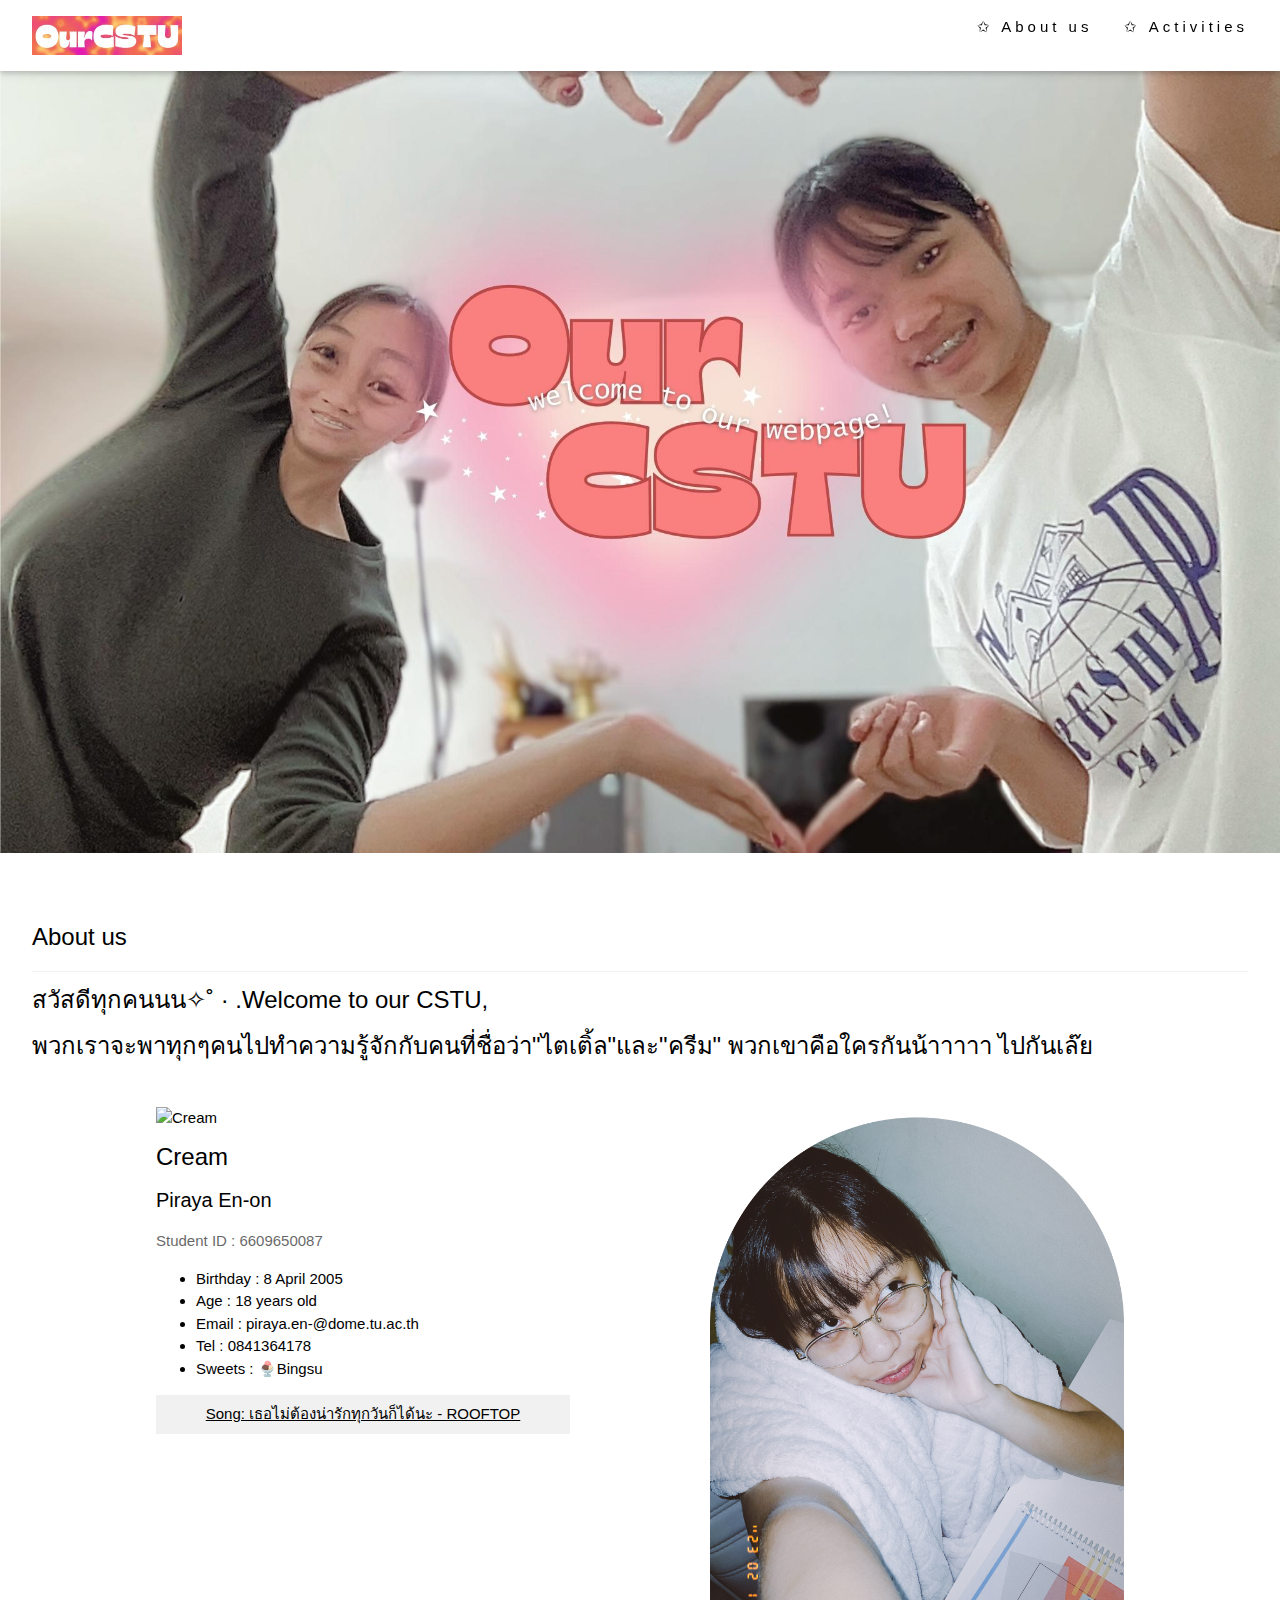
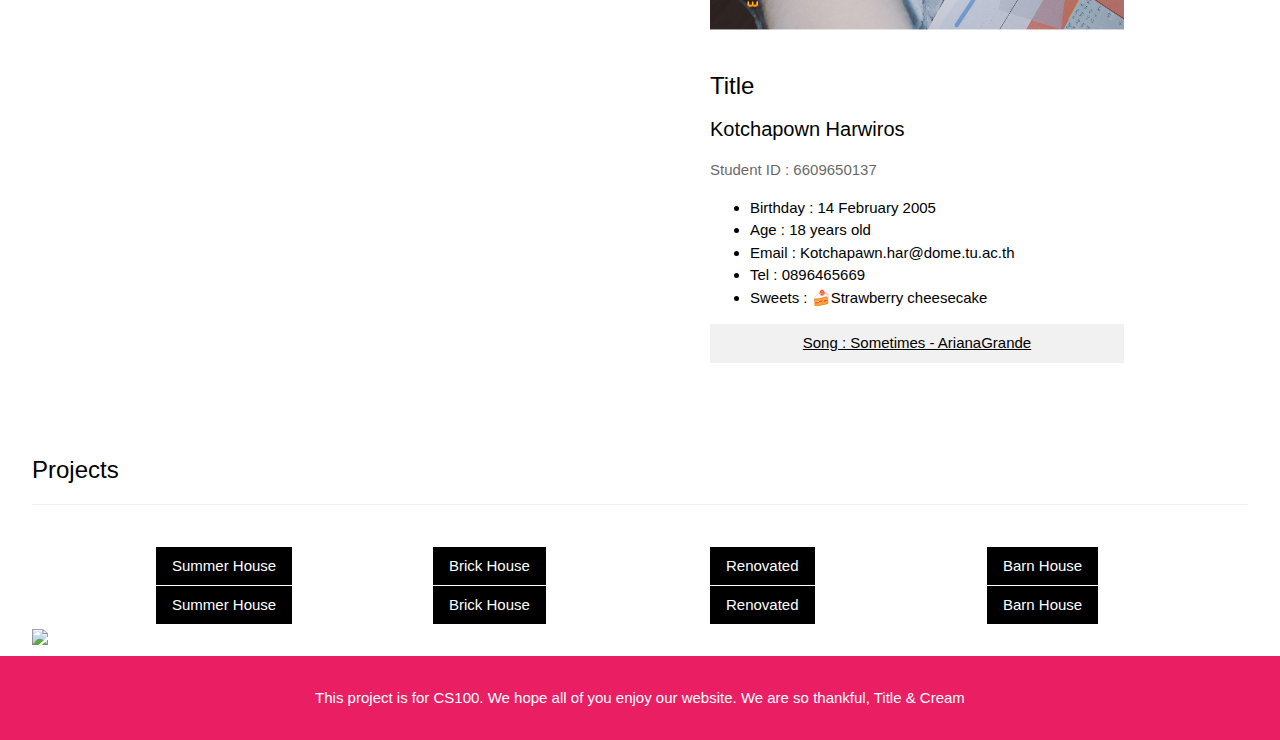
==== commit 5ed00e22: "change home button" ====
--- a/index.html
+++ b/index.html
@@ -10,7 +10,7 @@
     <!-- Navbar (sit on top) -->
     <div class="top">
       <div class="bar white wide padding card">
-        <a href="#home" class="bar-item button"><img src="pic_trulli.jpg" alt="Trulli" width="5" height="3"></a>
+        <a href="#home" class="bar-item button"><img src="image/Our CSTU.jpg" alt="Trulli" width="149.71" height="38.5"></a>
         <!-- Float links to the right. Hide them on small screens -->
         <div class="right hide-small">
           <a href="#about" class="bar-item button">✩ About us</a>
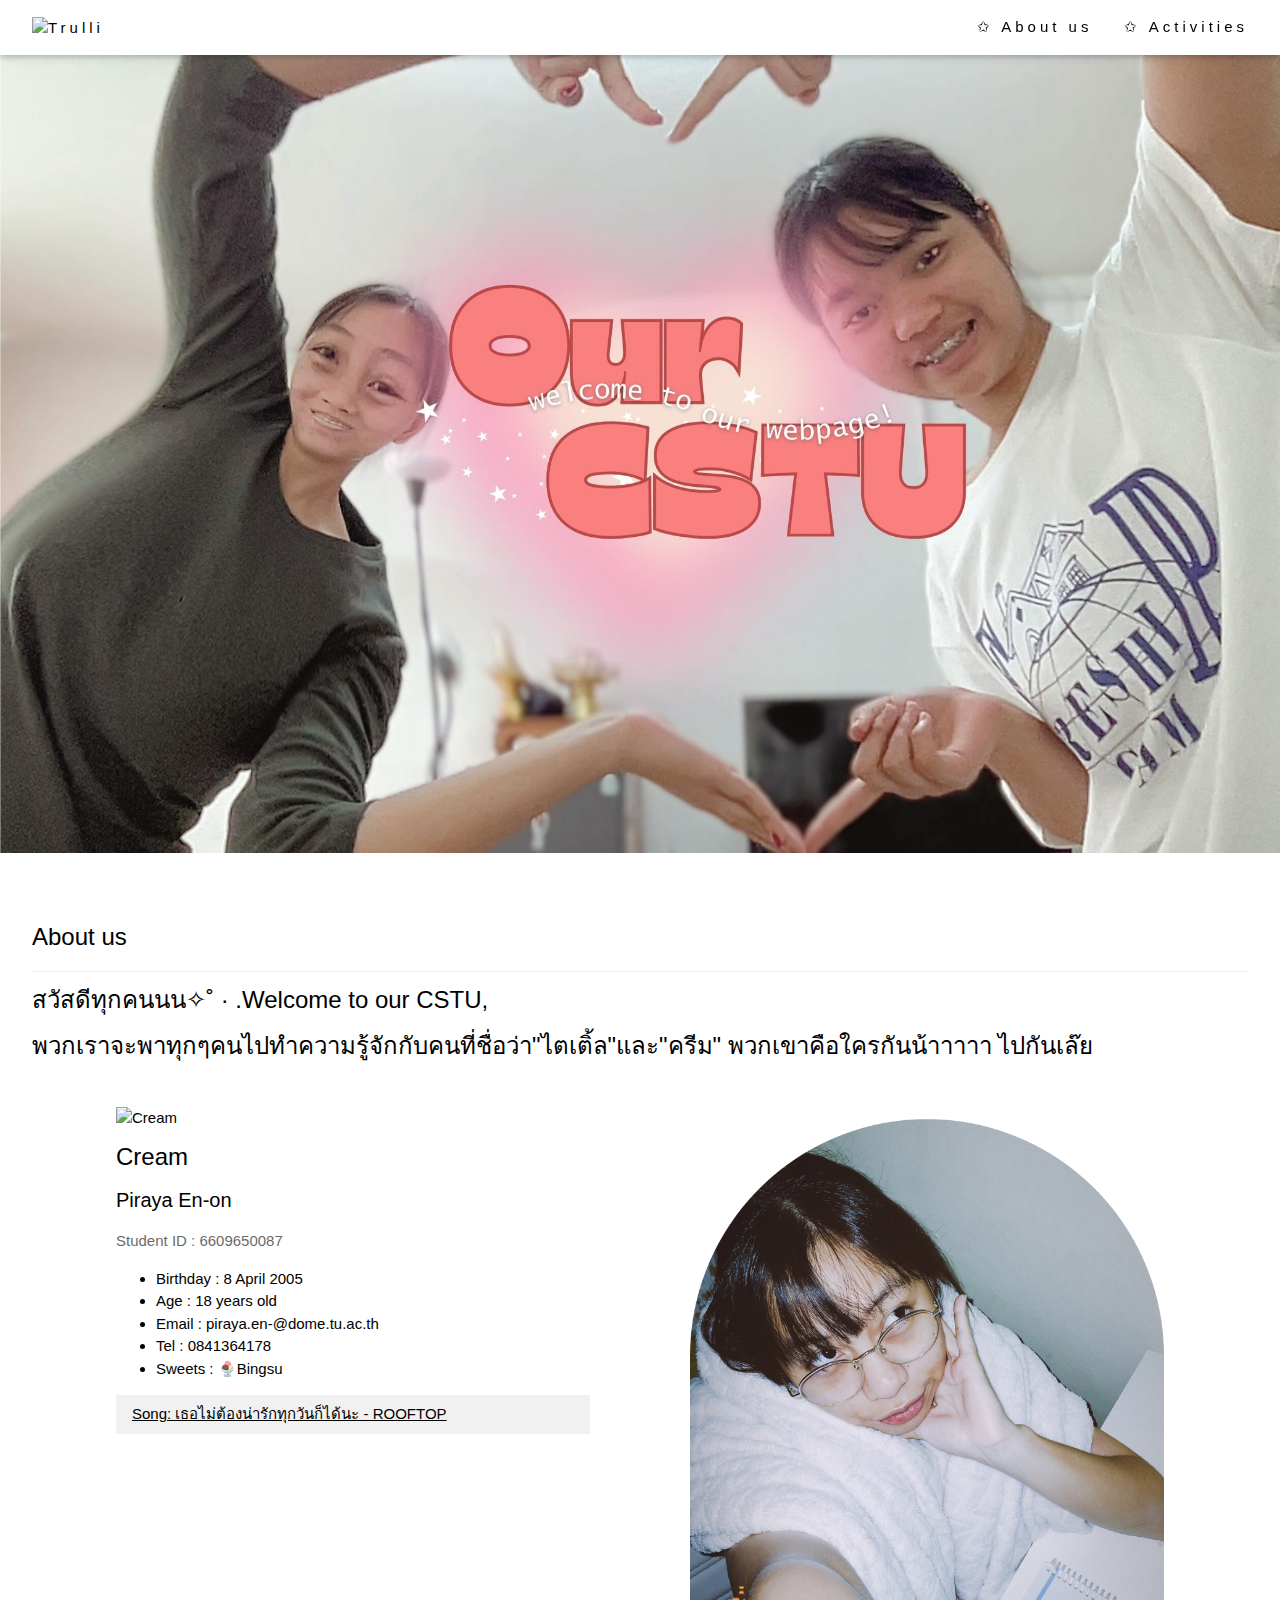
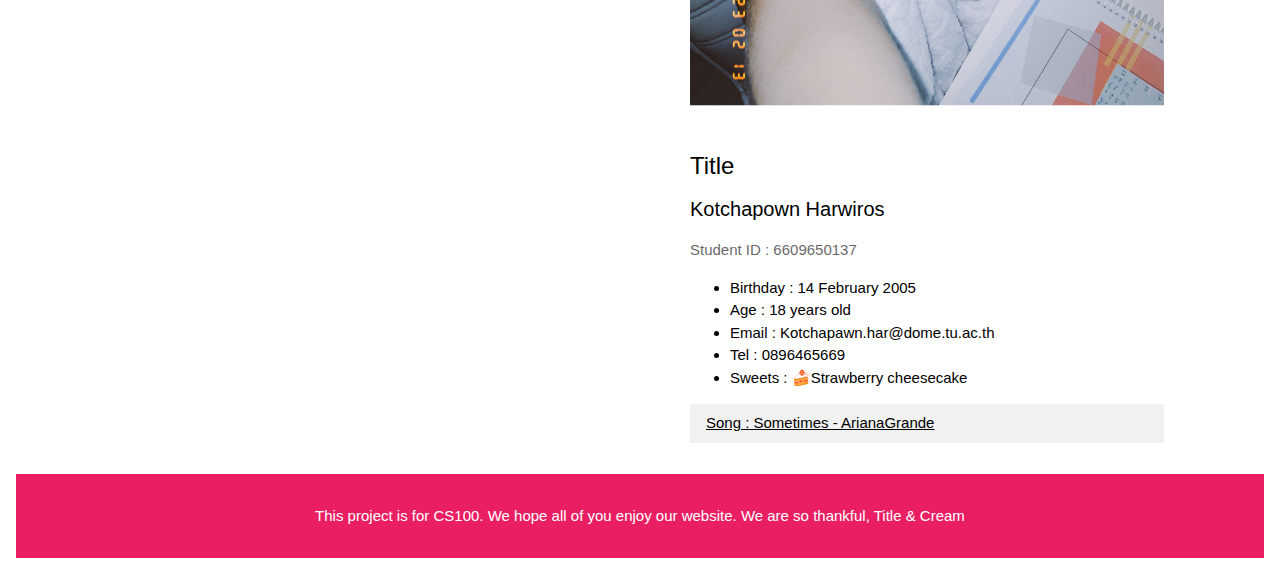
==== commit a23284af: "fix CSS" ====
--- a/index.html
+++ b/index.html
@@ -10,7 +10,7 @@
     <!-- Navbar (sit on top) -->
     <div class="top">
       <div class="bar white wide padding card">
-        <a href="#home" class="bar-item button"><img src="image/Our CSTU.jpg" alt="Trulli" width="149.71" height="38.5"></a>
+        <a href="#home" class="bar-item button"><img src="pic_trulli.jpg" alt="Trulli" width="5" height="3"></a>
         <!-- Float links to the right. Hide them on small screens -->
         <div class="right hide-small">
           <a href="#about" class="bar-item button">✩ About us</a>
@@ -71,73 +71,6 @@
     </div>
   </div>
 
-<!-- Project Section -->
-<div class="container padding-32" id="projects">
-  <h3 class="border-bottom border-light-grey padding-16">Projects</h3>
-</div>
-<div class="row-padding">
-  <div class="col l3 m6 margin-bottom">
-    <div class="display-container">
-      <div class="display-topleft black padding">Summer House</div>
-      <img src="/w3images/house5.jpg" alt="House" style="width:100%">
-    </div>
-  </div>
-  <div class="col l3 m6 margin-bottom">
-    <div class="display-container">
-      <div class="display-topleft black padding">Brick House</div>
-      <img src="/w3images/house2.jpg" alt="House" style="width:100%">
-    </div>
-  </div>
-  <div class="col l3 m6 margin-bottom">
-    <div class="display-container">
-      <div class="display-topleft black padding">Renovated</div>
-      <img src="/w3images/house3.jpg" alt="House" style="width:100%">
-    </div>
-  </div>
-  <div class="col l3 m6 margin-bottom">
-    <div class="display-container">
-      <div class="display-topleft black padding">Barn House</div>
-      <img src="/w3images/house4.jpg" alt="House" style="width:100%">
-    </div>
-  </div>
-</div>
-<div class="row-padding">
-  <div class="col l3 m6 margin-bottom">
-    <div class="display-container">
-      <div class="display-topleft black padding">Summer House</div>
-      <img src="/w3images/house2.jpg" alt="House" style="width:99%">
-    </div>
-  </div>
-  <div class="col l3 m6 margin-bottom">
-    <div class="display-container">
-      <div class="display-topleft black padding">Brick House</div>
-      <img src="/w3images/house5.jpg" alt="House" style="width:99%">
-    </div>
-  </div>
-  <div class="col l3 m6 margin-bottom">
-    <div class="display-container">
-      <div class="display-topleft black padding">Renovated</div>
-      <img src="/w3images/house4.jpg" alt="House" style="width:99%">
-    </div>
-  </div>
-  <div class="col l3 m6 margin-bottom">
-    <div class="display-container">
-      <div class="display-topleft black padding">Barn House</div>
-      <img src="/w3images/house3.jpg" alt="House" style="width:99%">
-    </div>
-  </div>
-</div>
-
-  
-<!-- Image of location/map -->
-<div class="container">
-  <img src="/w3images/map.jpg" class="image" style="width:100%">
-</div>
-
-<!-- End page content -->
-</div>
-
-
 <!-- Footer -->
 <footer class="center pink padding-16">
   <p>This project is for CS100. We hope all of you enjoy our website. We are so thankful, Title & Cream</p>
--- a/css/style.css
+++ b/css/style.css
@@ -15,29 +15,8 @@
   margin: 0
 }
 
-article,aside,details,figcaption,figure,footer,header,main,menu,nav,section {
+footer,header {
   display: block
-}
-
-summary {
-  display: list-item
-}
-
-audio,canvas,progress,video {
-  display: inline-block
-}
-
-progress {
-  vertical-align: baseline
-}
-
-audio:not([controls]) {
-  display: none;
-  height: 0
-}
-
-[hidden],template {
-  display: none
 }
 
 a {
@@ -54,106 +33,19 @@
   text-decoration: underline dotted
 }
 
-b,strong {
-  font-weight: bolder
-}
-
-dfn {
-  font-style: italic
-}
-
-mark {
-  background: #ff0;
-  color: #000
-}
-
-small {
-  font-size: 80%
-}
-
-sub,sup {
-  font-size: 75%;
-  line-height: 0;
-  position: relative;
-  vertical-align: baseline
-}
-
-sub {
-  bottom: -0.25em
-}
-
-sup {
-  top: -0.5em
-}
-
-figure {
-  margin: 1em 40px
-}
-
 img {
   border-style: none
 }
 
-code,kbd,pre,samp {
-  font-family: monospace,monospace;
-  font-size: 1em
-}
-
-hr {
-  box-sizing: content-box;
-  height: 0;
-  overflow: visible
-}
-
-button,input,select,textarea,optgroup {
+
+button {
   font: inherit;
   margin: 0
 }
 
-optgroup {
-  font-weight: bold
-}
-
-button,select {
+button {
   text-transform: none
 }
-
-
-fieldset {
-  border: 1px solid #c0c0c0;
-  margin: 0 2px;
-  padding: .35em .625em .75em
-}
-
-legend {
-  color: inherit;
-  display: table;
-  max-width: 100%;
-  padding: 0;
-  white-space: normal
-}
-
-textarea {
-  overflow: auto
-}
-
-[type=checkbox],[type=radio] {
-  padding: 0
-}
-
-[type=number]::-webkit-inner-spin-button,[type=number]::-webkit-outer-spin-button {
-  height: auto
-}
-
-[type=search] {
-  -webkit-appearance: textfield;
-  outline-offset: -2px
-}
-
-[type=search]::-webkit-search-decoration {
-  -webkit-appearance: none
-}
-
 
 /* End extract */
 html,body {
@@ -170,10 +62,6 @@
   font-size: 36px
 }
 
-h2 {
-  font-size: 30px
-}
-
 h3 {
   font-size: 24px
 }
@@ -182,31 +70,7 @@
   font-size: 20px
 }
 
-h5 {
-  font-size: 18px
-}
-
-h6 {
-  font-size: 16px
-}
-
-.serif {
-  font-family: serif
-}
-
-.sans-serif {
-  font-family: sans-serif
-}
-
-.cursive {
-  font-family: cursive
-}
-
-.monospace {
-  font-family: monospace
-}
-
-h1,h2,h3,h4,h5,h6 {
+h1,h3,h4 {
   font-family: "Segoe UI",Arial,sans-serif;
   font-weight: 400;
   margin: 10px 0
@@ -216,12 +80,6 @@
   letter-spacing: 4px
 }
 
-hr {
-  border: 0;
-  border-top: 1px solid #eee;
-  margin: 20px 0
-}
-
 .image {
   max-width: 100%;
   height: auto
@@ -235,53 +93,7 @@
   color: inherit
 }
 
-.table,.table-all {
-  border-collapse: collapse;
-  border-spacing: 0;
-  width: 100%;
-  display: table
-}
-
-.table-all {
-  border: 1px solid #ccc
-}
-
-.bordered tr,.table-all tr {
-  border-bottom: 1px solid #ddd
-}
-
-.striped tbody tr:nth-child(even) {
-  background-color: #f1f1f1
-}
-
-.table-all tr:nth-child(odd) {
-  background-color: #fff
-}
-
-.table-all tr:nth-child(even) {
-  background-color: #f1f1f1
-}
-
-.hoverable tbody tr:hover,.ul.hoverable li:hover {
-  background-color: #ccc
-}
-
-.centered tr th,.centered tr td {
-  text-align: center
-}
-
-.table td,.table th,.table-all td,.table-all th {
-  padding: 8px 8px;
-  display: table-cell;
-  text-align: left;
-  vertical-align: top
-}
-
-.table th:first-child,.table td:first-child,.table-all th:first-child,.table-all td:first-child {
-  padding-left: 16px
-}
-
-.btn,.button {
+.button {
   border: none;
   display: inline-block;
   padding: 8px 16px;
@@ -295,45 +107,6 @@
   white-space: nowrap
 }
 
-.btn:hover {
-  box-shadow: 0 8px 16px 0 rgba(0,0,0,0.2),0 6px 20px 0 rgba(0,0,0,0.19)
-}
-
-.btn,.button {
-  -webkit-touch-callout: none;
-  -webkit-user-select: none;
-  -khtml-user-select: none;
-  -moz-user-select: none;
-  -ms-user-select: none;
-  user-select: none
-}
-
-.disabled,.btn:disabled,.button:disabled {
-  cursor: not-allowed;
-  opacity: 0.3
-}
-
-.disabled *,:disabled * {
-  pointer-events: none
-}
-
-.btn.disabled:hover,.btn:disabled:hover {
-  box-shadow: none
-}
-
-.badge,.tag {
-  background-color: #000;
-  color: #fff;
-  display: inline-block;
-  padding-left: 8px;
-  padding-right: 8px;
-  text-align: center
-}
-
-.badge {
-  border-radius: 50%
-}
-
 .ul {
   list-style-type: none;
   padding: 0;
@@ -345,132 +118,10 @@
   border-bottom: 1px solid #ddd
 }
 
-.ul li:last-child {
-  border-bottom: none
-}
-
-.tooltip,.display-container {
-  position: relative
-}
-
-.tooltip .text {
-  display: none
-}
-
-.tooltip:hover .text {
-  display: inline-block
-}
-
-.ripple:active {
-  opacity: 0.5
-}
-
-.ripple {
-  transition: opacity 0s
-}
-
-.input {
-  padding: 8px;
-  display: block;
-  border: none;
-  border-bottom: 1px solid #ccc;
-  width: 100%
-}
-
-.select {
-  padding: 9px 0;
-  width: 100%;
-  border: none;
-  border-bottom: 1px solid #ccc
-}
-
-.dropdown-click,.dropdown-hover {
-  position: relative;
-  display: inline-block;
-  cursor: pointer
-}
-
-.dropdown-hover:hover .dropdown-content {
-  display: block
-}
-
-.dropdown-hover:first-child,.dropdown-click:hover {
-  background-color: #ccc;
-  color: #000
-}
-
-.dropdown-hover:hover > .button:first-child,.dropdown-click:hover > .button:first-child {
-  background-color: #ccc;
-  color: #000
-}
-
-.dropdown-content {
-  cursor: auto;
-  color: #000;
-  background-color: #fff;
-  display: none;
-  position: absolute;
-  min-width: 160px;
-  margin: 0;
-  padding: 0;
-  z-index: 1
-}
-
-.check,.radio {
-  width: 24px;
-  height: 24px;
-  position: relative;
-  top: 6px
-}
-
-.sidebar {
-  height: 100%;
-  width: 200px;
-  background-color: #fff;
-  position: fixed!important;
-  z-index: 1;
-  overflow: auto
-}
-
-.bar-block .dropdown-hover,.bar-block .dropdown-click {
-  width: 100%
-}
-
-.bar-block .dropdown-hover .dropdown-content,.bar-block .dropdown-click .dropdown-content {
-  min-width: 100%
-}
-
-.bar-block .dropdown-hover .button,.bar-block .dropdown-click .button {
+.button {
   width: 100%;
   text-align: left;
   padding: 8px 16px
-}
-
-.main,#main {
-  transition: margin-left .4s
-}
-
-.modal {
-  z-index: 3;
-  display: none;
-  padding-top: 100px;
-  position: fixed;
-  left: 0;
-  top: 0;
-  width: 100%;
-  height: 100%;
-  overflow: auto;
-  background-color: rgb(0,0,0);
-  background-color: rgba(0,0,0,0.4)
-}
-
-.modal-content {
-  margin: auto;
-  background-color: #fff;
-  position: relative;
-  padding: 0;
-  outline: 0;
-  width: 600px
 }
 
 .bar {
@@ -492,7 +143,7 @@
   outline: 0
 }
 
-.bar .dropdown-hover,.bar .dropdown-click {
+.bar {
   position: static;
   float: left
 }
@@ -501,7 +152,7 @@
   white-space: normal
 }
 
-.bar-block .bar-item {
+.bar-item {
   width: 100%;
   display: block;
   padding: 8px 16px;
@@ -512,18 +163,13 @@
   outline: 0
 }
 
-.bar-block.center .bar-item {
+.center .bar-item {
   text-align: center
 }
 
 .block {
   display: block;
   width: 100%
-}
-
-.responsive {
-  display: block;
-  overflow-x: auto
 }
 
 .container:after,.container:before,.panel:after,.panel:before,.row:after,.row:before,.row-padding:after,.row-padding:before, .cell-row:before,.cell-row:after,.clear:after,.clear:before,.bar:before,.bar:after {
@@ -685,142 +331,13 @@
   }
 }
 
-.rest {
-  overflow: hidden
-}
-
-.stretch {
-  margin-left: -16px;
-  margin-right: -16px
-}
-
-.content,.auto {
+.content {
   margin-left: auto;
   margin-right: auto
 }
 
 .content {
   max-width: 980px
-}
-
-.auto {
-  max-width: 1140px
-}
-
-.cell-row {
-  display: table;
-  width: 100%
-}
-
-.cell {
-  display: table-cell
-}
-
-.cell-top {
-  vertical-align: top
-}
-
-.cell-middle {
-  vertical-align: middle
-}
-
-.cell-bottom {
-  vertical-align: bottom
-}
-
-.hide {
-  display: none!important
-}
-
-.show-block,.show {
-  display: block!important
-}
-
-.show-inline-block {
-  display: inline-block!important
-}
-
-@media (max-width: 1205px) {
-  .auto {
-      max-width:95%
-  }
-}
-
-@media (max-width: 600px) {
-  .modal-content {
-      margin:0 10px;
-      width: auto!important
-  }
-
-  .modal {
-      padding-top: 30px
-  }
-
-  .dropdown-hover.mobile .dropdown-content,.dropdown-click.mobile .dropdown-content {
-      position: relative
-  }
-
-  .hide-small {
-      display: none!important
-  }
-
-  .mobile {
-      display: block;
-      width: 100%!important
-  }
-
-  .bar-item.mobile,.dropdown-hover.mobile,.dropdown-click.mobile {
-      text-align: center
-  }
-
-  .dropdown-hover.mobile,.dropdown-hover.mobile .btn,.dropdown-hover.mobile .button,.dropdown-click.mobile,.dropdown-click.mobile .btn,.dropdown-click.mobile .button {
-      width: 100%
-  }
-}
-
-@media (max-width: 768px) {
-  .modal-content {
-      width:500px
-  }
-
-  .modal {
-      padding-top: 50px
-  }
-}
-
-@media (min-width: 993px) {
-  .modal-content {
-      width:900px
-  }
-
-  .hide-large {
-      display: none!important
-  }
-
-  .sidebar.collapse {
-      display: block!important
-  }
-}
-
-@media (max-width: 992px) and (min-width:601px) {
-  .hide-medium {
-      display:none!important
-  }
-}
-
-@media (max-width: 992px) {
-  .sidebar.collapse {
-      display:none
-  }
-
-  .main {
-      margin-left: 0!important;
-      margin-right: 0!important
-  }
-
-  .auto {
-      max-width: 100%
-  }
 }
 
 .top,.bottom {
@@ -837,83 +354,6 @@
   bottom: 0
 }
 
-.overlay {
-  position: fixed;
-  display: none;
-  width: 100%;
-  height: 100%;
-  top: 0;
-  left: 0;
-  right: 0;
-  bottom: 0;
-  background-color: rgba(0,0,0,0.5);
-  z-index: 2
-}
-
-.display-topleft {
-  position: absolute;
-  left: 0;
-  top: 0
-}
-
-.display-topright {
-  position: absolute;
-  right: 0;
-  top: 0
-}
-
-.display-bottomleft {
-  position: absolute;
-  left: 0;
-  bottom: 0
-}
-
-.display-bottomright {
-  position: absolute;
-  right: 0;
-  bottom: 0
-}
-
-.display-middle {
-  position: absolute;
-  top: 50%;
-  left: 50%;
-  transform: translate(-50%,-50%);
-  -ms-transform: translate(-50%,-50%)
-}
-
-.display-left {
-  position: absolute;
-  top: 50%;
-  left: 0%;
-  transform: translate(0%,-50%);
-  -ms-transform: translate(-0%,-50%)
-}
-
-.display-right {
-  position: absolute;
-  top: 50%;
-  right: 0%;
-  transform: translate(0%,-50%);
-  -ms-transform: translate(0%,-50%)
-}
-
-.display-topmiddle {
-  position: absolute;
-  left: 50%;
-  top: 0;
-  transform: translate(-50%,0%);
-  -ms-transform: translate(-50%,0%)
-}
-
-.display-bottommiddle {
-  position: absolute;
-  left: 50%;
-  bottom: 0;
-  transform: translate(-50%,0%);
-  -ms-transform: translate(-50%,0%)
-}
-
 .display-container:hover .display-hover {
   display: block
 }
@@ -922,214 +362,16 @@
   display: inline-block
 }
 
-.display-hover {
-  display: none
-}
-
-.display-position {
-  position: absolute
-}
-
-.circle {
-  border-radius: 50%
-}
-
-.round-small {
-  border-radius: 2px
-}
-
-.round,.round-medium {
-  border-radius: 4px
-}
-
-.round-large {
-  border-radius: 8px
-}
-
-.round-xlarge {
-  border-radius: 16px
-}
-
-.round-xxlarge {
-  border-radius: 32px
-}
-
 .row-padding,.row-padding>.half,.row-padding>.third,.row-padding>.twothird,.row-padding>.threequarter,.row-padding>.quarter,.row-padding>.col {
-  padding: 0 70px
-}
-
-.container,.panel {
+  padding: 0 50px
+}
+
+.container {
   padding: 0.01em 16px
 }
 
-.panel {
-  margin-top: 16px;
-  margin-bottom: 16px
-}
-
-.code,.codespan {
-  font-family: Consolas,"courier new";
-  font-size: 16px
-}
-
-.code {
-  width: auto;
-  background-color: #fff;
-  padding: 8px 12px;
-  border-left: 4px solid #4CAF50;
-  word-wrap: break-word
-}
-
-.codespan {
-  color: crimson;
-  background-color: #f1f1f1;
-  padding-left: 4px;
-  padding-right: 4px;
-  font-size: 110%
-}
-
-.card,.card-2 {
+.card {
   box-shadow: 0 2px 5px 0 rgba(0,0,0,0.16),0 2px 10px 0 rgba(0,0,0,0.12)
-}
-
-.card-4,.hover-shadow:hover {
-  box-shadow: 0 4px 10px 0 rgba(0,0,0,0.2),0 4px 20px 0 rgba(0,0,0,0.19)
-}
-
-.spin {
-  animation: w3-spin 2s infinite linear
-}
-
-@keyframes w3-spin {
-  0% {
-      transform: rotate(0deg)
-  }
-
-  100% {
-      transform: rotate(359deg)
-  }
-}
-
-.animate-fading {
-  animation: fading 10s infinite
-}
-
-@keyframes fading {
-  0% {
-      opacity: 0
-  }
-
-  50% {
-      opacity: 1
-  }
-
-  100% {
-      opacity: 0
-  }
-}
-
-.animate-opacity {
-  animation: opac 0.8s
-}
-
-@keyframes opac {
-  from {
-      opacity: 0
-  }
-
-  to {
-      opacity: 1
-  }
-}
-
-.animate-top {
-  position: relative;
-  animation: animatetop 0.4s
-}
-
-@keyframes animatetop {
-  from {
-      top: -300px;
-      opacity: 0
-  }
-
-  to {
-      top: 0;
-      opacity: 1
-  }
-}
-
-.animate-left {
-  position: relative;
-  animation: animateleft 0.4s
-}
-
-@keyframes animateleft {
-  from {
-      left: -300px;
-      opacity: 0
-  }
-
-  to {
-      left: 0;
-      opacity: 1
-  }
-}
-
-.animate-right {
-  position: relative;
-  animation: animateright 0.4s
-}
-
-@keyframes animateright {
-  from {
-      right: -300px;
-      opacity: 0
-  }
-
-  to {
-      right: 0;
-      opacity: 1
-  }
-}
-
-.animate-bottom {
-  position: relative;
-  animation: animatebottom 0.4s
-}
-
-@keyframes animatebottom {
-  from {
-      bottom: -300px;
-      opacity: 0
-  }
-
-  to {
-      bottom: 0;
-      opacity: 1
-  }
-}
-
-.animate-zoom {
-  animation: animatezoom 0.6s
-}
-
-@keyframes animatezoom {
-  from {
-      transform: scale(0)
-  }
-
-  to {
-      transform: scale(1)
-  }
-}
-
-.animate-input {
-  transition: width 0.4s ease-in-out
-}
-
-.animate-input:focus {
-  width: 100%!important
 }
 
 .std,.hover-std:hover {
@@ -1148,153 +390,28 @@
   opacity: 0.75
 }
 
-.greyscale-max,.grayscale-max,.hover-greyscale:hover,.hover-grayscale:hover {
-  filter: grayscale(100%)
-}
-
-.greyscale,.grayscale {
-  filter: grayscale(75%)
-}
-
-.greyscale-min,.grayscale-min {
-  filter: grayscale(50%)
-}
-
-.sepia {
-  filter: sepia(75%)
-}
-
-.sepia-max,.hover-sepia:hover {
-  filter: sepia(100%)
-}
-
-.sepia-min {
-  filter: sepia(50%)
-}
-
-.tiny {
-  font-size: 10px!important
-}
-
-.small {
-  font-size: 12px!important
-}
-
-.medium {
-  font-size: 15px!important
-}
-
-.large {
-  font-size: 18px!important
-}
-
-.xlarge {
-  font-size: 24px!important
-}
-
-.xxlarge {
-  font-size: 36px!important
-}
-
-.xxxlarge {
-  font-size: 48px!important
-}
-
-.jumbo {
-  font-size: 64px!important
-}
-
-.left-align {
-  text-align: left!important
-}
-
-.right-align {
-  text-align: right!important
-}
-
-.justify {
-  text-align: justify!important
-}
-
 .center {
   text-align: center!important
 }
 
-.border-0 {
-  border: 0!important
-}
-
 .border {
   border: 1px solid #ccc!important
 }
 
-.border-top {
-  border-top: 1px solid #ccc!important
-}
-
 .border-bottom {
   border-bottom: 1px solid #ccc!important
 }
 
-.border-left {
-  border-left: 1px solid #ccc!important
-}
-
-.border-right {
-  border-right: 1px solid #ccc!important
-}
-
-.topbar {
-  border-top: 6px solid #ccc!important
-}
-
-.bottombar {
-  border-bottom: 6px solid #ccc!important
-}
-
-.leftbar {
-  border-left: 6px solid #ccc!important
-}
-
-.rightbar {
-  border-right: 6px solid #ccc!important
-}
-
-.section,.code {
-  margin-top: 16px!important;
-  margin-bottom: 16px!important
-}
-
 .margin {
   margin: 16px!important
 }
 
-.margin-top {
-  margin-top: 16px!important
-}
-
 .margin-bottom {
   margin-bottom: 16px!important
 }
 
-.margin-left {
-  margin-left: 16px!important
-}
-
-.margin-right {
-  margin-right: 16px!important
-}
-
-.padding-small {
-  padding: 4px 8px!important
-}
-
 .padding {
   padding: 8px 16px!important
-}
-
-.padding-large {
-  padding: 12px 24px!important
 }
 
 .padding-16 {
@@ -1302,42 +419,11 @@
   padding-bottom: 16px!important
 }
 
-.padding-24 {
-  padding-top: 24px!important;
-  padding-bottom: 24px!important
-}
-
 .padding-32 {
   padding-top: 32px!important;
   padding-bottom: 32px!important
 }
 
-.padding-48 {
-  padding-top: 48px!important;
-  padding-bottom: 48px!important
-}
-
-.padding-64 {
-  padding-top: 64px!important;
-  padding-bottom: 64px!important
-}
-
-.padding-top-64 {
-  padding-top: 64px!important
-}
-
-.padding-top-48 {
-  padding-top: 48px!important
-}
-
-.padding-top-32 {
-  padding-top: 32px!important
-}
-
-.padding-top-24 {
-  padding-top: 24px!important
-}
-
 .left {
   float: left!important
 }
@@ -1351,120 +437,14 @@
   background-color: #ccc!important
 }
 
-.transparent,.hover-none:hover {
-  background-color: transparent!important
-}
-
-.hover-none:hover {
-  box-shadow: none!important
-}
-
 /* Colors */
-.amber,.hover-amber:hover {
-  color: #000!important;
-  background-color: #ffc107!important
-}
-
-.aqua,.hover-aqua:hover {
-  color: #000!important;
-  background-color: #00ffff!important
-}
-
-.blue,.hover-blue:hover {
-  color: #fff!important;
-  background-color: #2196F3!important
-}
-
-.light-blue,.hover-light-blue:hover {
-  color: #000!important;
-  background-color: #87CEEB!important
-}
-
-.brown,.hover-brown:hover {
-  color: #fff!important;
-  background-color: #795548!important
-}
-
-.cyan,.hover-cyan:hover {
-  color: #000!important;
-  background-color: #00bcd4!important
-}
-
-.blue-grey,.hover-blue-grey:hover,.blue-gray,.hover-blue-gray:hover {
-  color: #fff!important;
-  background-color: #607d8b!important
-}
-
-.green,.hover-green:hover {
-  color: #fff!important;
-  background-color: #4CAF50!important
-}
-
-.light-green,.hover-light-green:hover {
-  color: #000!important;
-  background-color: #8bc34a!important
-}
-
-.indigo,.hover-indigo:hover {
-  color: #fff!important;
-  background-color: #3f51b5!important
-}
-
-.khaki,.hover-khaki:hover {
-  color: #000!important;
-  background-color: #f0e68c!important
-}
-
-.lime,.hover-lime:hover {
-  color: #000!important;
-  background-color: #cddc39!important
-}
-
-.orange,.hover-orange:hover {
-  color: #000!important;
-  background-color: #ff9800!important
-}
-
-.deep-orange,.hover-deep-orange:hover {
-  color: #fff!important;
-  background-color: #ff5722!important
-}
+
 
 .pink,.hover-pink:hover {
   color: #fff!important;
   background-color: #e91e63!important
 }
 
-.purple,.hover-purple:hover {
-  color: #fff!important;
-  background-color: #9c27b0!important
-}
-
-.deep-purple,.hover-deep-purple:hover {
-  color: #fff!important;
-  background-color: #673ab7!important
-}
-
-.red,.hover-red:hover {
-  color: #fff!important;
-  background-color: #f44336!important
-}
-
-.sand,.hover-sand:hover {
-  color: #000!important;
-  background-color: #fdf5e6!important
-}
-
-.teal,.hover-teal:hover {
-  color: #fff!important;
-  background-color: #009688!important
-}
-
-.yellow,.hover-yellow:hover {
-  color: #000!important;
-  background-color: #ffeb3b!important
-}
-
 .white,.hover-white:hover {
   color: #000!important;
   background-color: #fff!important
@@ -1475,261 +455,11 @@
   background-color: #000!important
 }
 
-.grey,.hover-grey:hover,.gray,.hover-gray:hover {
-  color: #000!important;
-  background-color: #9e9e9e!important
-}
-
 .light-grey,.hover-light-grey:hover,.light-gray,.hover-light-gray:hover {
   color: #000!important;
   background-color: #f1f1f1!important
 }
 
-.dark-grey,.hover-dark-grey:hover,.dark-gray,.hover-dark-gray:hover {
-  color: #fff!important;
-  background-color: #616161!important
-}
-
-.pale-red,.hover-pale-red:hover {
-  color: #000!important;
-  background-color: #ffdddd!important
-}
-
-.pale-green,.hover-pale-green:hover {
-  color: #000!important;
-  background-color: #ddffdd!important
-}
-
-.pale-yellow,.hover-pale-yellow:hover {
-  color: #000!important;
-  background-color: #ffffcc!important
-}
-
-.pale-blue,.hover-pale-blue:hover {
-  color: #000!important;
-  background-color: #ddffff!important
-}
-
-.text-amber,.hover-text-amber:hover {
-  color: #ffc107!important
-}
-
-.text-aqua,.hover-text-aqua:hover {
-  color: #00ffff!important
-}
-
-.text-blue,.hover-text-blue:hover {
-  color: #2196F3!important
-}
-
-.text-light-blue,.hover-text-light-blue:hover {
-  color: #87CEEB!important
-}
-
-.text-brown,.hover-text-brown:hover {
-  color: #795548!important
-}
-
-.text-cyan,.hover-text-cyan:hover {
-  color: #00bcd4!important
-}
-
-.text-blue-grey,.hover-text-blue-grey:hover,.text-blue-gray,.hover-text-blue-gray:hover {
-  color: #607d8b!important
-}
-
-.text-green,.hover-text-green:hover {
-  color: #4CAF50!important
-}
-
-.text-light-green,.hover-text-light-green:hover {
-  color: #8bc34a!important
-}
-
-.text-indigo,.hover-text-indigo:hover {
-  color: #3f51b5!important
-}
-
-.text-khaki,.hover-text-khaki:hover {
-  color: #b4aa50!important
-}
-
-.text-lime,.hover-text-lime:hover {
-  color: #cddc39!important
-}
-
-.text-orange,.hover-text-orange:hover {
-  color: #ff9800!important
-}
-
-.text-deep-orange,.hover-text-deep-orange:hover {
-  color: #ff5722!important
-}
-
-.text-pink,.hover-text-pink:hover {
-  color: #e91e63!important
-}
-
-.text-purple,.hover-text-purple:hover {
-  color: #9c27b0!important
-}
-
-.text-deep-purple,.hover-text-deep-purple:hover {
-  color: #673ab7!important
-}
-
-.text-red,.hover-text-red:hover {
-  color: #f44336!important
-}
-
-.text-sand,.hover-text-sand:hover {
-  color: #fdf5e6!important
-}
-
-.text-teal,.hover-text-teal:hover {
-  color: #009688!important
-}
-
-.text-yellow,.hover-text-yellow:hover {
-  color: #d2be0e!important
-}
-
-.text-white,.hover-text-white:hover {
-  color: #fff!important
-}
-
-.text-black,.hover-text-black:hover {
-  color: #000!important
-}
-
-.text-grey,.hover-text-grey:hover,.text-gray,.hover-text-gray:hover {
-  color: #757575!important
-}
-
-.text-light-grey,.hover-text-light-grey:hover,.text-light-gray,.hover-text-light-gray:hover {
-  color: #f1f1f1!important
-}
-
-.text-dark-grey,.hover-text-dark-grey:hover,.text-dark-gray,.hover-text-dark-gray:hover {
-  color: #3a3a3a!important
-}
-
-.border-amber,.hover-border-amber:hover {
-  border-color: #ffc107!important
-}
-
-.border-aqua,.hover-border-aqua:hover {
-  border-color: #00ffff!important
-}
-
-.border-blue,.hover-border-blue:hover {
-  border-color: #2196F3!important
-}
-
-.border-light-blue,.hover-border-light-blue:hover {
-  border-color: #87CEEB!important
-}
-
-.border-brown,.hover-border-brown:hover {
-  border-color: #795548!important
-}
-
-.border-cyan,.hover-border-cyan:hover {
-  border-color: #00bcd4!important
-}
-
-.border-blue-grey,.hover-border-blue-grey:hover,.border-blue-gray,.hover-border-blue-gray:hover {
-  border-color: #607d8b!important
-}
-
-.border-green,.hover-border-green:hover {
-  border-color: #4CAF50!important
-}
-
-.border-light-green,.hover-border-light-green:hover {
-  border-color: #8bc34a!important
-}
-
-.border-indigo,.hover-border-indigo:hover {
-  border-color: #3f51b5!important
-}
-
-.border-khaki,.hover-border-khaki:hover {
-  border-color: #f0e68c!important
-}
-
-.border-lime,.hover-border-lime:hover {
-  border-color: #cddc39!important
-}
-
-.border-orange,.hover-border-orange:hover {
-  border-color: #ff9800!important
-}
-
-.border-deep-orange,.hover-border-deep-orange:hover {
-  border-color: #ff5722!important
-}
-
-.border-pink,.hover-border-pink:hover {
-  border-color: #e91e63!important
-}
-
-.border-purple,.hover-border-purple:hover {
-  border-color: #9c27b0!important
-}
-
-.border-deep-purple,.hover-border-deep-purple:hover {
-  border-color: #673ab7!important
-}
-
-.border-red,.hover-border-red:hover {
-  border-color: #f44336!important
-}
-
-.border-sand,.hover-border-sand:hover {
-  border-color: #fdf5e6!important
-}
-
-.border-teal,.hover-border-teal:hover {
-  border-color: #009688!important
-}
-
-.border-yellow,.hover-border-yellow:hover {
-  border-color: #ffeb3b!important
-}
-
-.border-white,.hover-border-white:hover {
-  border-color: #fff!important
-}
-
-.border-black,.hover-border-black:hover {
-  border-color: #000!important
-}
-
-.border-grey,.hover-border-grey:hover,.border-gray,.hover-border-gray:hover {
-  border-color: #9e9e9e!important
-}
-
 .border-light-grey,.hover-border-light-grey:hover,.border-light-gray,.hover-border-light-gray:hover {
   border-color: #f1f1f1!important
-}
-
-.border-dark-grey,.hover-border-dark-grey:hover,.border-dark-gray,.hover-border-dark-gray:hover {
-  border-color: #616161!important
-}
-
-.border-pale-red,.hover-border-pale-red:hover {
-  border-color: #ffe7e7!important
-}
-
-.border-pale-green,.hover-border-pale-green:hover {
-  border-color: #e7ffe7!important
-}
-
-.border-pale-yellow,.hover-border-pale-yellow:hover {
-  border-color: #ffffcc!important
-}
-
-.border-pale-blue,.hover-border-pale-blue:hover {
-  border-color: #e7ffff!important
-}
+}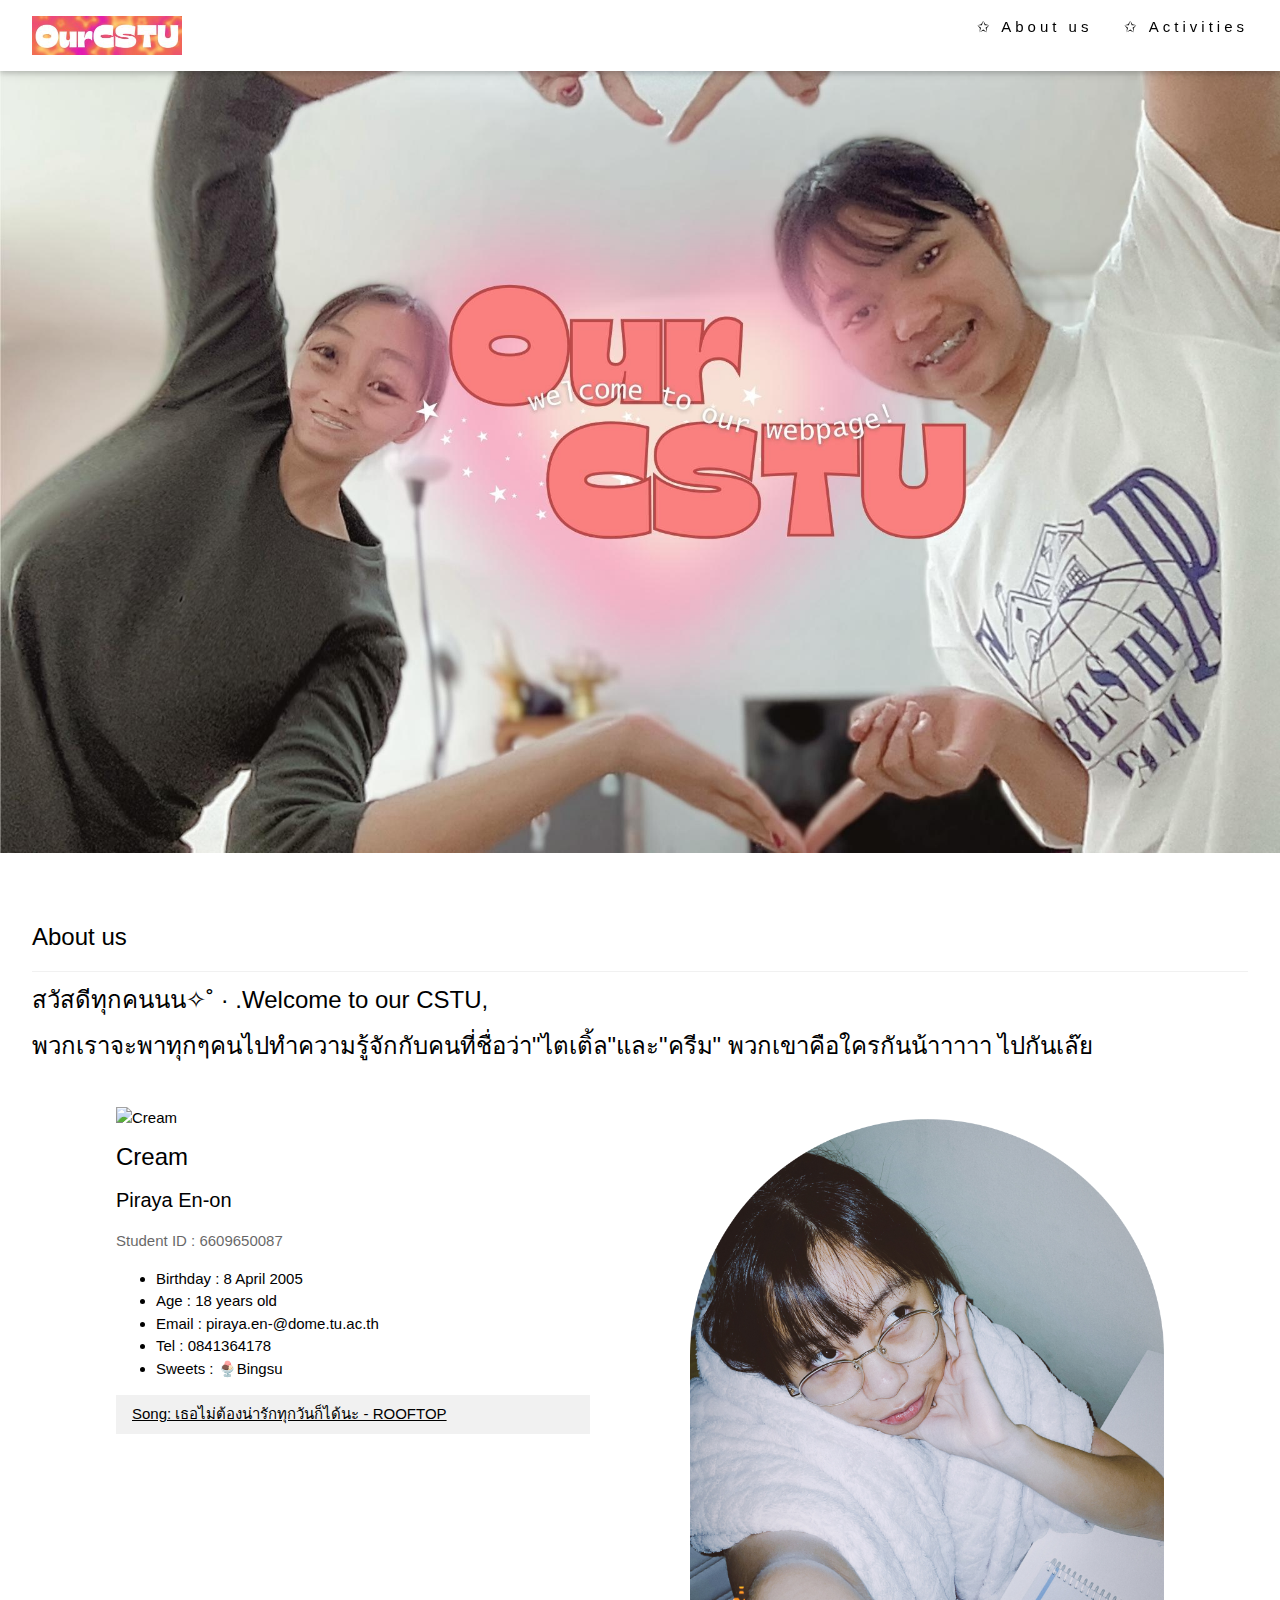
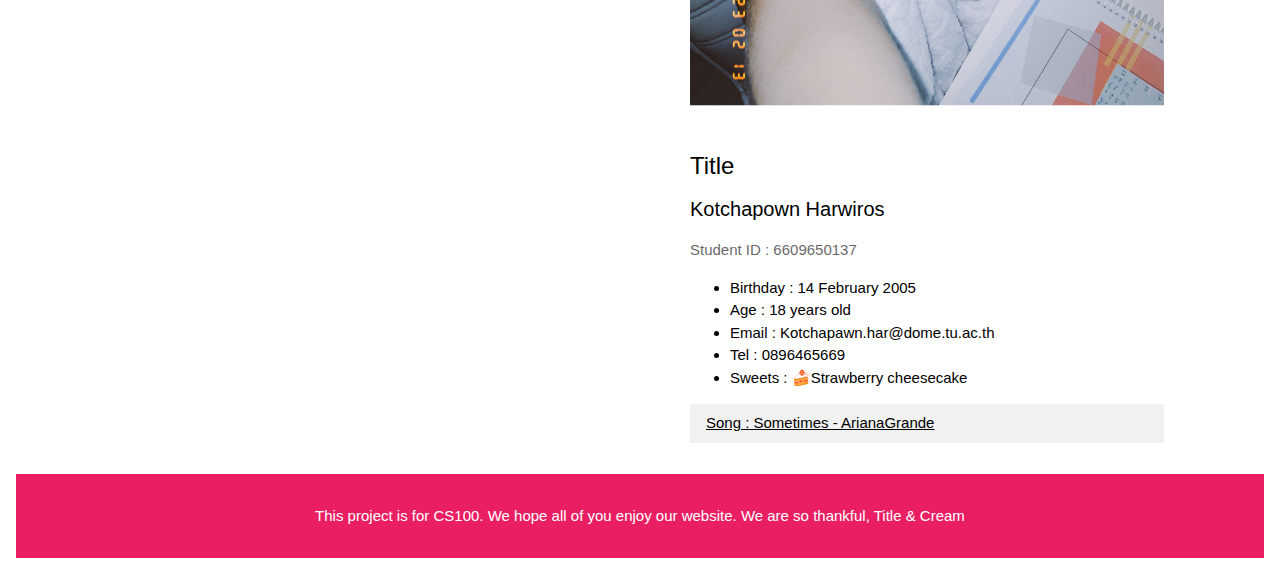
==== commit f6f06afc: "change css" ====
--- a/index.html
+++ b/index.html
@@ -10,7 +10,7 @@
     <!-- Navbar (sit on top) -->
     <div class="top">
       <div class="bar white wide padding card">
-        <a href="#home" class="bar-item button"><img src="pic_trulli.jpg" alt="Trulli" width="5" height="3"></a>
+        <a href="#home" class="bar-item button"><img src="image/Our CSTU.jpg" alt="Trulli" width="149.71" height="38.5"></a>
         <!-- Float links to the right. Hide them on small screens -->
         <div class="right hide-small">
           <a href="#about" class="bar-item button">✩ About us</a>
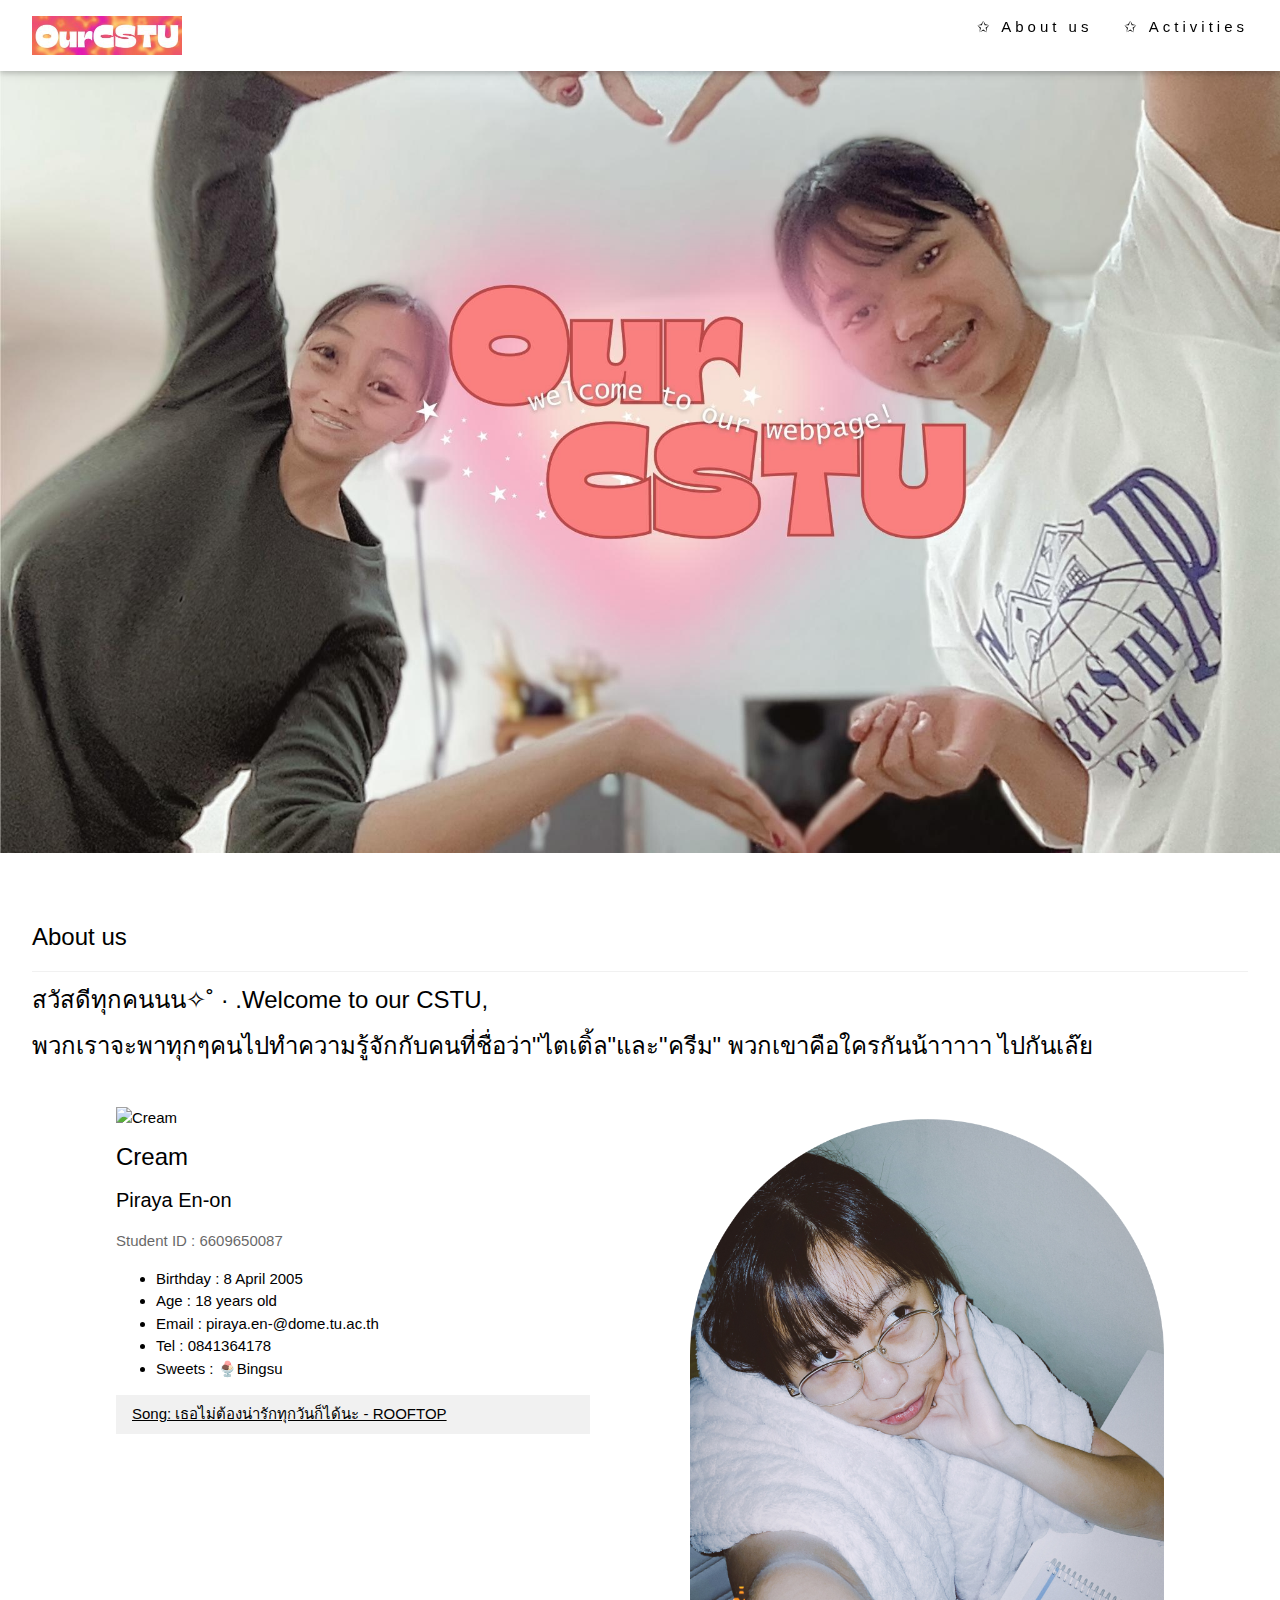
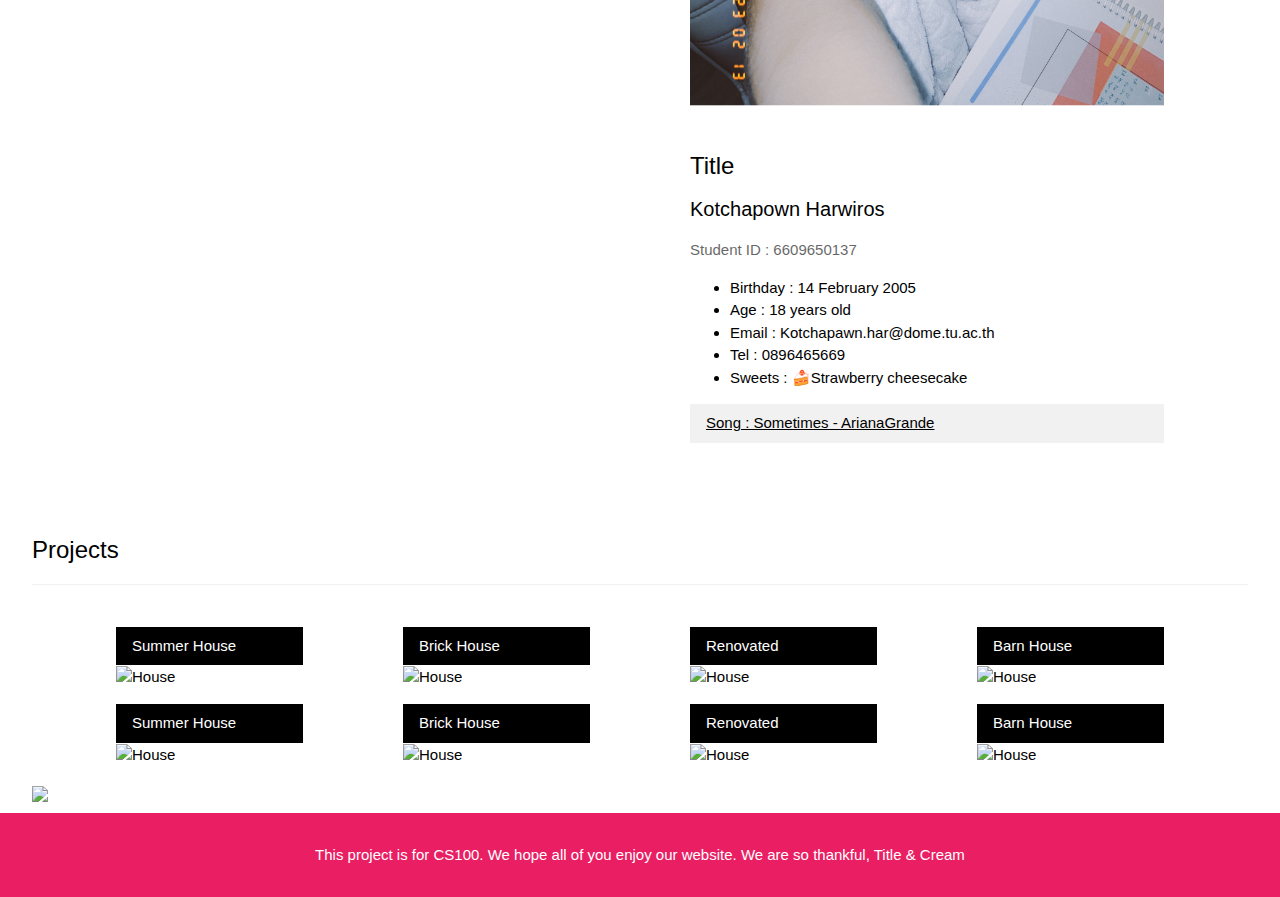
==== commit 115dcc84: "add back to homepage button" ====
--- a/index.html
+++ b/index.html
@@ -10,7 +10,7 @@
     <!-- Navbar (sit on top) -->
     <div class="top">
       <div class="bar white wide padding card">
-        <a href="#home" class="bar-item button"><img src="image/Our CSTU.jpg" alt="Trulli" width="149.71" height="38.5"></a>
+        <a href="#home" class="bar-item button"><img src="image/Our CSTU.jpg" alt="Home" width="149.71" height="38.5"></a>
         <!-- Float links to the right. Hide them on small screens -->
         <div class="right hide-small">
           <a href="#about" class="bar-item button">✩ About us</a>
@@ -71,6 +71,73 @@
     </div>
   </div>
 
+<!-- Project Section -->
+<div class="container padding-32" id="projects">
+  <h3 class="border-bottom border-light-grey padding-16">Projects</h3>
+</div>
+<div class="row-padding">
+  <div class="col l3 m6 margin-bottom">
+    <div class="display-container">
+      <div class="display-topleft black padding">Summer House</div>
+      <img src="/w3images/house5.jpg" alt="House" style="width:100%">
+    </div>
+  </div>
+  <div class="col l3 m6 margin-bottom">
+    <div class="display-container">
+      <div class="display-topleft black padding">Brick House</div>
+      <img src="/w3images/house2.jpg" alt="House" style="width:100%">
+    </div>
+  </div>
+  <div class="col l3 m6 margin-bottom">
+    <div class="display-container">
+      <div class="display-topleft black padding">Renovated</div>
+      <img src="/w3images/house3.jpg" alt="House" style="width:100%">
+    </div>
+  </div>
+  <div class="col l3 m6 margin-bottom">
+    <div class="display-container">
+      <div class="display-topleft black padding">Barn House</div>
+      <img src="/w3images/house4.jpg" alt="House" style="width:100%">
+    </div>
+  </div>
+</div>
+<div class="row-padding">
+  <div class="col l3 m6 margin-bottom">
+    <div class="display-container">
+      <div class="display-topleft black padding">Summer House</div>
+      <img src="/w3images/house2.jpg" alt="House" style="width:99%">
+    </div>
+  </div>
+  <div class="col l3 m6 margin-bottom">
+    <div class="display-container">
+      <div class="display-topleft black padding">Brick House</div>
+      <img src="/w3images/house5.jpg" alt="House" style="width:99%">
+    </div>
+  </div>
+  <div class="col l3 m6 margin-bottom">
+    <div class="display-container">
+      <div class="display-topleft black padding">Renovated</div>
+      <img src="/w3images/house4.jpg" alt="House" style="width:99%">
+    </div>
+  </div>
+  <div class="col l3 m6 margin-bottom">
+    <div class="display-container">
+      <div class="display-topleft black padding">Barn House</div>
+      <img src="/w3images/house3.jpg" alt="House" style="width:99%">
+    </div>
+  </div>
+</div>
+
+  
+<!-- Image of location/map -->
+<div class="container">
+  <img src="/w3images/map.jpg" class="image" style="width:100%">
+</div>
+
+<!-- End page content -->
+</div>
+
+
 <!-- Footer -->
 <footer class="center pink padding-16">
   <p>This project is for CS100. We hope all of you enjoy our website. We are so thankful, Title & Cream</p>
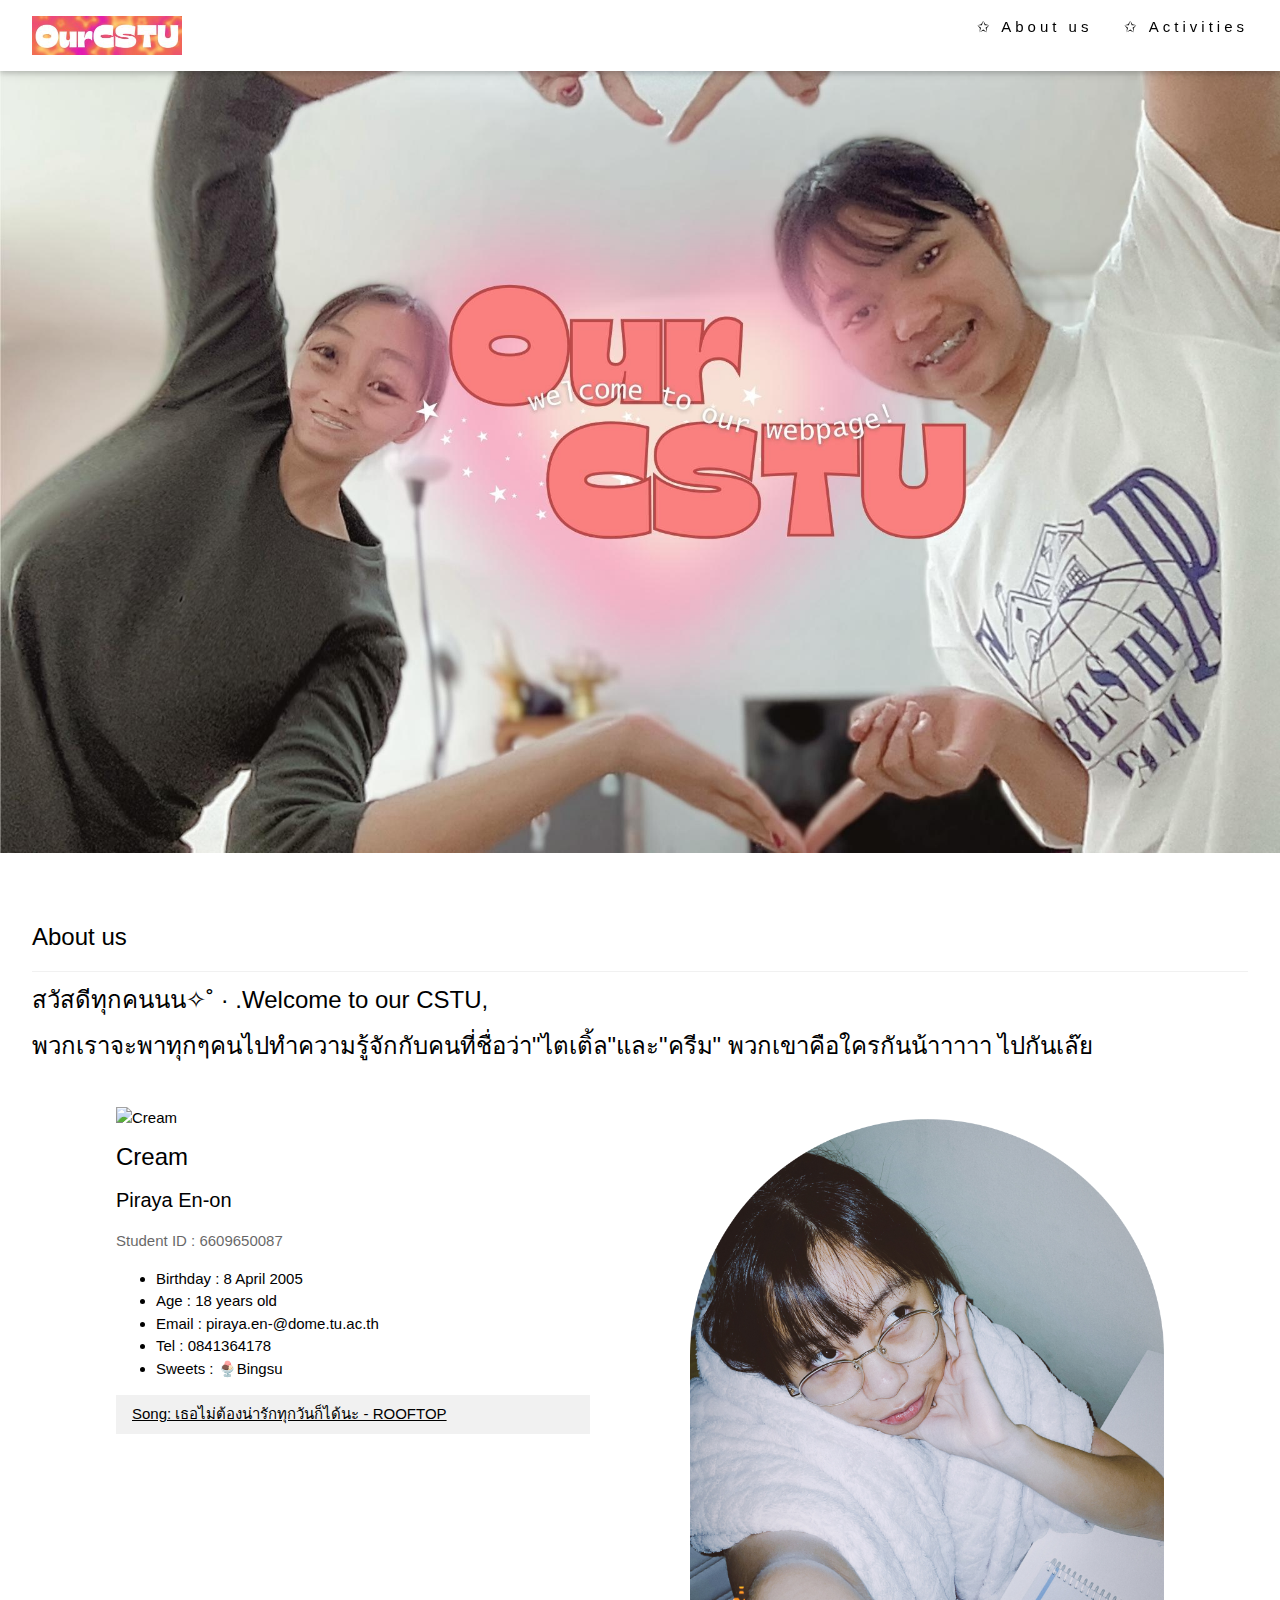
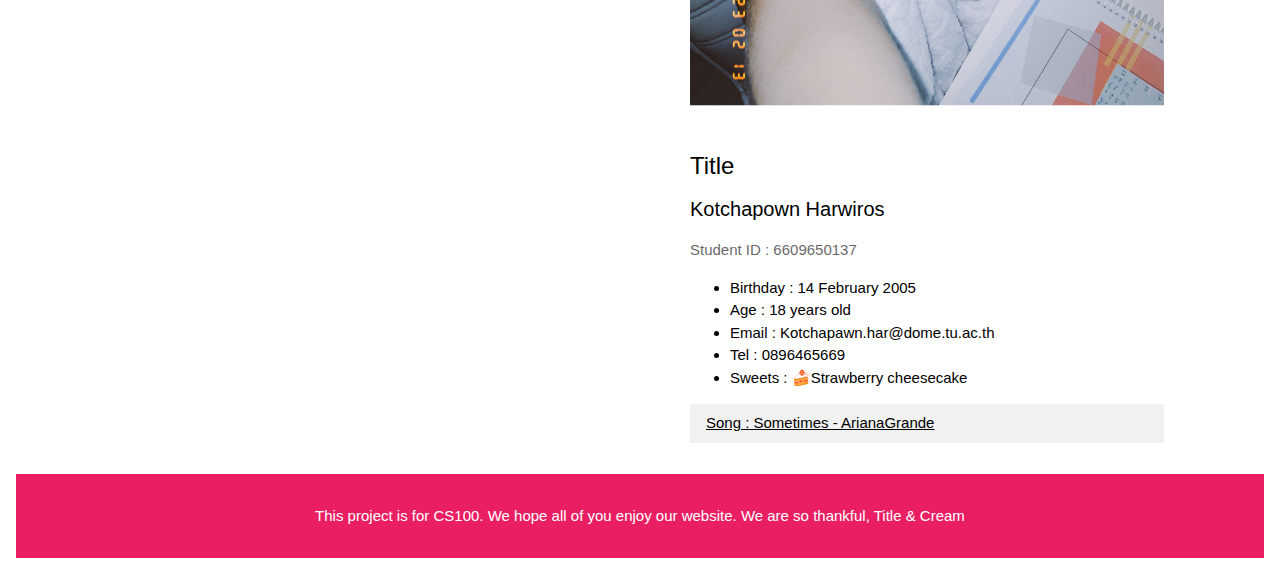
==== commit 71fe0dd7: "add home page button agian" ====
--- a/index.html
+++ b/index.html
@@ -71,73 +71,6 @@
     </div>
   </div>
 
-<!-- Project Section -->
-<div class="container padding-32" id="projects">
-  <h3 class="border-bottom border-light-grey padding-16">Projects</h3>
-</div>
-<div class="row-padding">
-  <div class="col l3 m6 margin-bottom">
-    <div class="display-container">
-      <div class="display-topleft black padding">Summer House</div>
-      <img src="/w3images/house5.jpg" alt="House" style="width:100%">
-    </div>
-  </div>
-  <div class="col l3 m6 margin-bottom">
-    <div class="display-container">
-      <div class="display-topleft black padding">Brick House</div>
-      <img src="/w3images/house2.jpg" alt="House" style="width:100%">
-    </div>
-  </div>
-  <div class="col l3 m6 margin-bottom">
-    <div class="display-container">
-      <div class="display-topleft black padding">Renovated</div>
-      <img src="/w3images/house3.jpg" alt="House" style="width:100%">
-    </div>
-  </div>
-  <div class="col l3 m6 margin-bottom">
-    <div class="display-container">
-      <div class="display-topleft black padding">Barn House</div>
-      <img src="/w3images/house4.jpg" alt="House" style="width:100%">
-    </div>
-  </div>
-</div>
-<div class="row-padding">
-  <div class="col l3 m6 margin-bottom">
-    <div class="display-container">
-      <div class="display-topleft black padding">Summer House</div>
-      <img src="/w3images/house2.jpg" alt="House" style="width:99%">
-    </div>
-  </div>
-  <div class="col l3 m6 margin-bottom">
-    <div class="display-container">
-      <div class="display-topleft black padding">Brick House</div>
-      <img src="/w3images/house5.jpg" alt="House" style="width:99%">
-    </div>
-  </div>
-  <div class="col l3 m6 margin-bottom">
-    <div class="display-container">
-      <div class="display-topleft black padding">Renovated</div>
-      <img src="/w3images/house4.jpg" alt="House" style="width:99%">
-    </div>
-  </div>
-  <div class="col l3 m6 margin-bottom">
-    <div class="display-container">
-      <div class="display-topleft black padding">Barn House</div>
-      <img src="/w3images/house3.jpg" alt="House" style="width:99%">
-    </div>
-  </div>
-</div>
-
-  
-<!-- Image of location/map -->
-<div class="container">
-  <img src="/w3images/map.jpg" class="image" style="width:100%">
-</div>
-
-<!-- End page content -->
-</div>
-
-
 <!-- Footer -->
 <footer class="center pink padding-16">
   <p>This project is for CS100. We hope all of you enjoy our website. We are so thankful, Title & Cream</p>
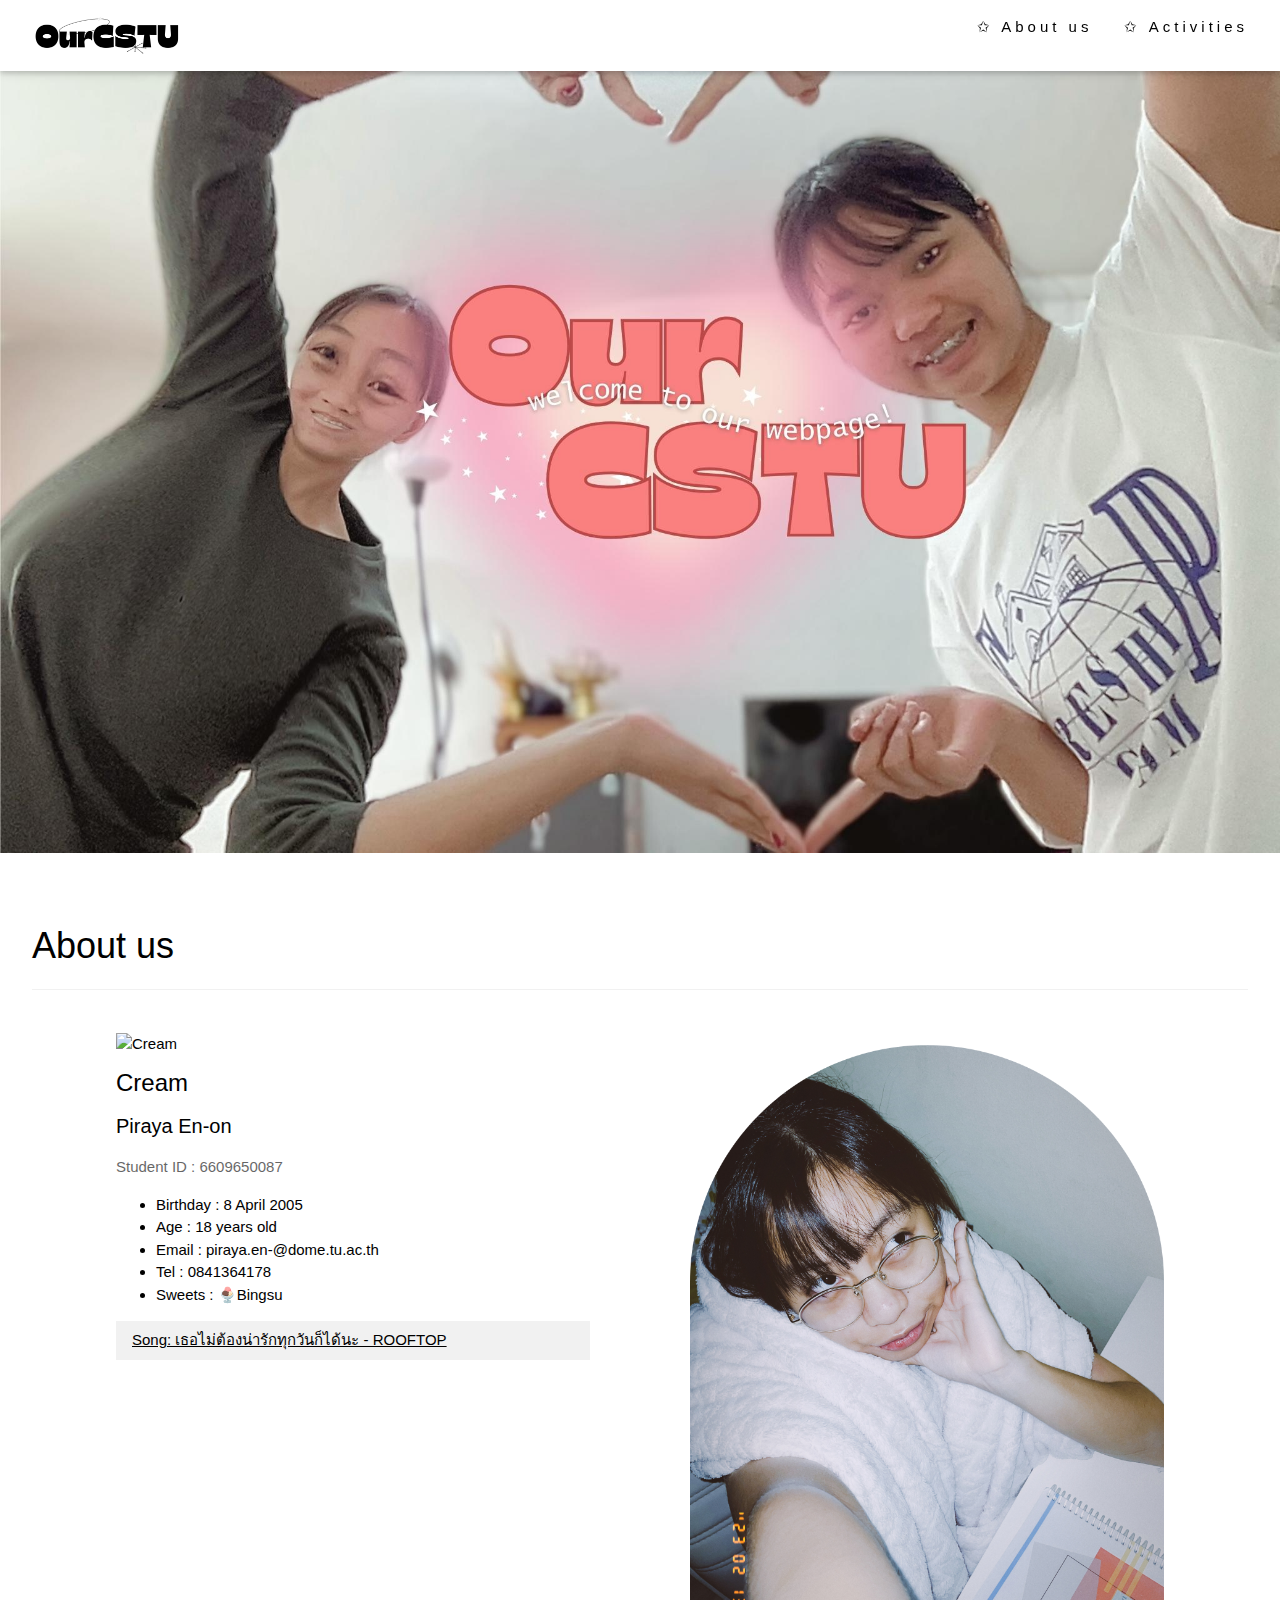
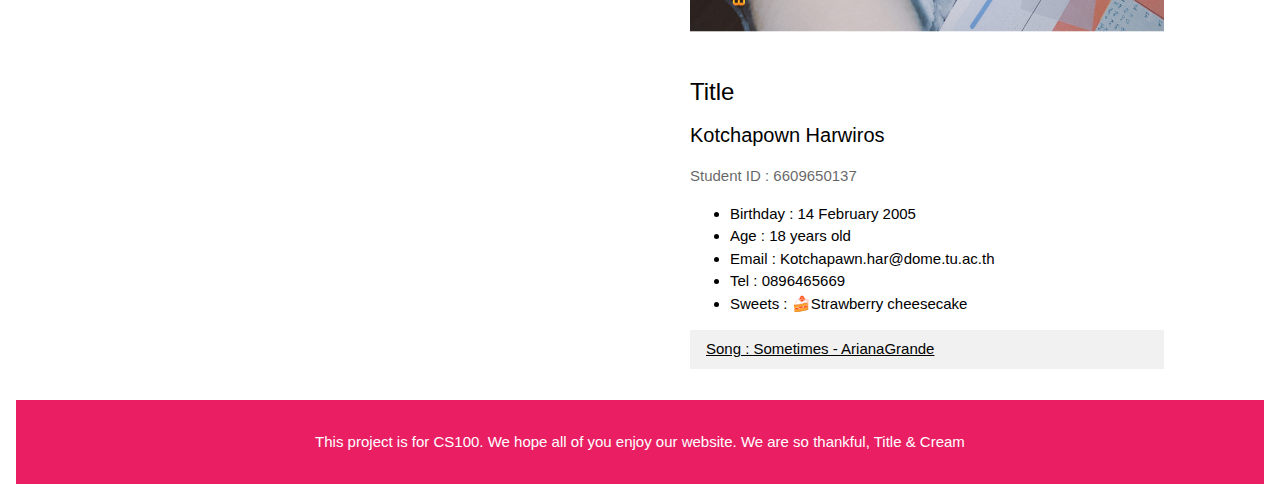
==== commit 78c3cfa6: "change image" ====
--- a/index.html
+++ b/index.html
@@ -10,7 +10,7 @@
     <!-- Navbar (sit on top) -->
     <div class="top">
       <div class="bar white wide padding card">
-        <a href="#home" class="bar-item button"><img src="image/Our CSTU.jpg" alt="Home" width="149.71" height="38.5"></a>
+        <a href="#home" class="bar-item button"><img src="image/Our CSTU.png" alt="Home" width="149.71" height="38.5"></a>
         <!-- Float links to the right. Hide them on small screens -->
         <div class="right hide-small">
           <a href="#about" class="bar-item button">✩ About us</a>
@@ -27,9 +27,7 @@
       
   <!-- About Section -->
   <div class="container padding-32" id="about">
-    <h3 class="border-bottom border-light-grey padding-16">About us</h3>
-    <h3>สวัสดีทุกคนนน✧˚ · .Welcome to our CSTU,</h3>
-    <h3> พวกเราจะพาทุกๆคนไปทำความรู้จักกับคนที่ชื่อว่า"ไตเติ้ล"และ"ครีม" พวกเขาคือใครกันน้าาาาา ไปกันเล๊ย</h3>
+    <h1 class="border-bottom border-light-grey padding-16">About us</h1>
   </div>
 
   <div class="row-padding">
--- a/css/style.css
+++ b/css/style.css
@@ -462,4 +462,47 @@
 
 .border-light-grey,.hover-border-light-grey:hover,.border-light-gray,.hover-border-light-gray:hover {
   border-color: #f1f1f1!important
-}+}
+/* Responsive Styles */
+@media (max-width: 600px) {
+  /* Styles for small screens (phones) */
+
+  .row-padding,
+  .row-padding > .half,
+  .row-padding > .third,
+  .row-padding > .twothird,
+  .row-padding > .threequarter,
+  .row-padding > .quarter,
+  .row-padding > .col {
+    padding: 0;
+  }
+
+  .container {
+    padding: 0.01em 8px;
+  }
+
+  .bar .bar-item,
+  .col,
+  .button {
+    width: 100%;
+  }
+}
+
+@media (min-width: 601px) and (max-width: 992px) {
+  /* Styles for medium screens (tablets) */
+  
+  .row-padding,
+  .row-padding > .half,
+  .row-padding > .third,
+  .row-padding > .twothird,
+  .row-padding > .threequarter,
+  .row-padding > .quarter,
+  .row-padding > .col {
+    padding: 0 25px;
+  }
+
+  .container {
+    padding: 0.01em 16px;
+  }
+}
+
